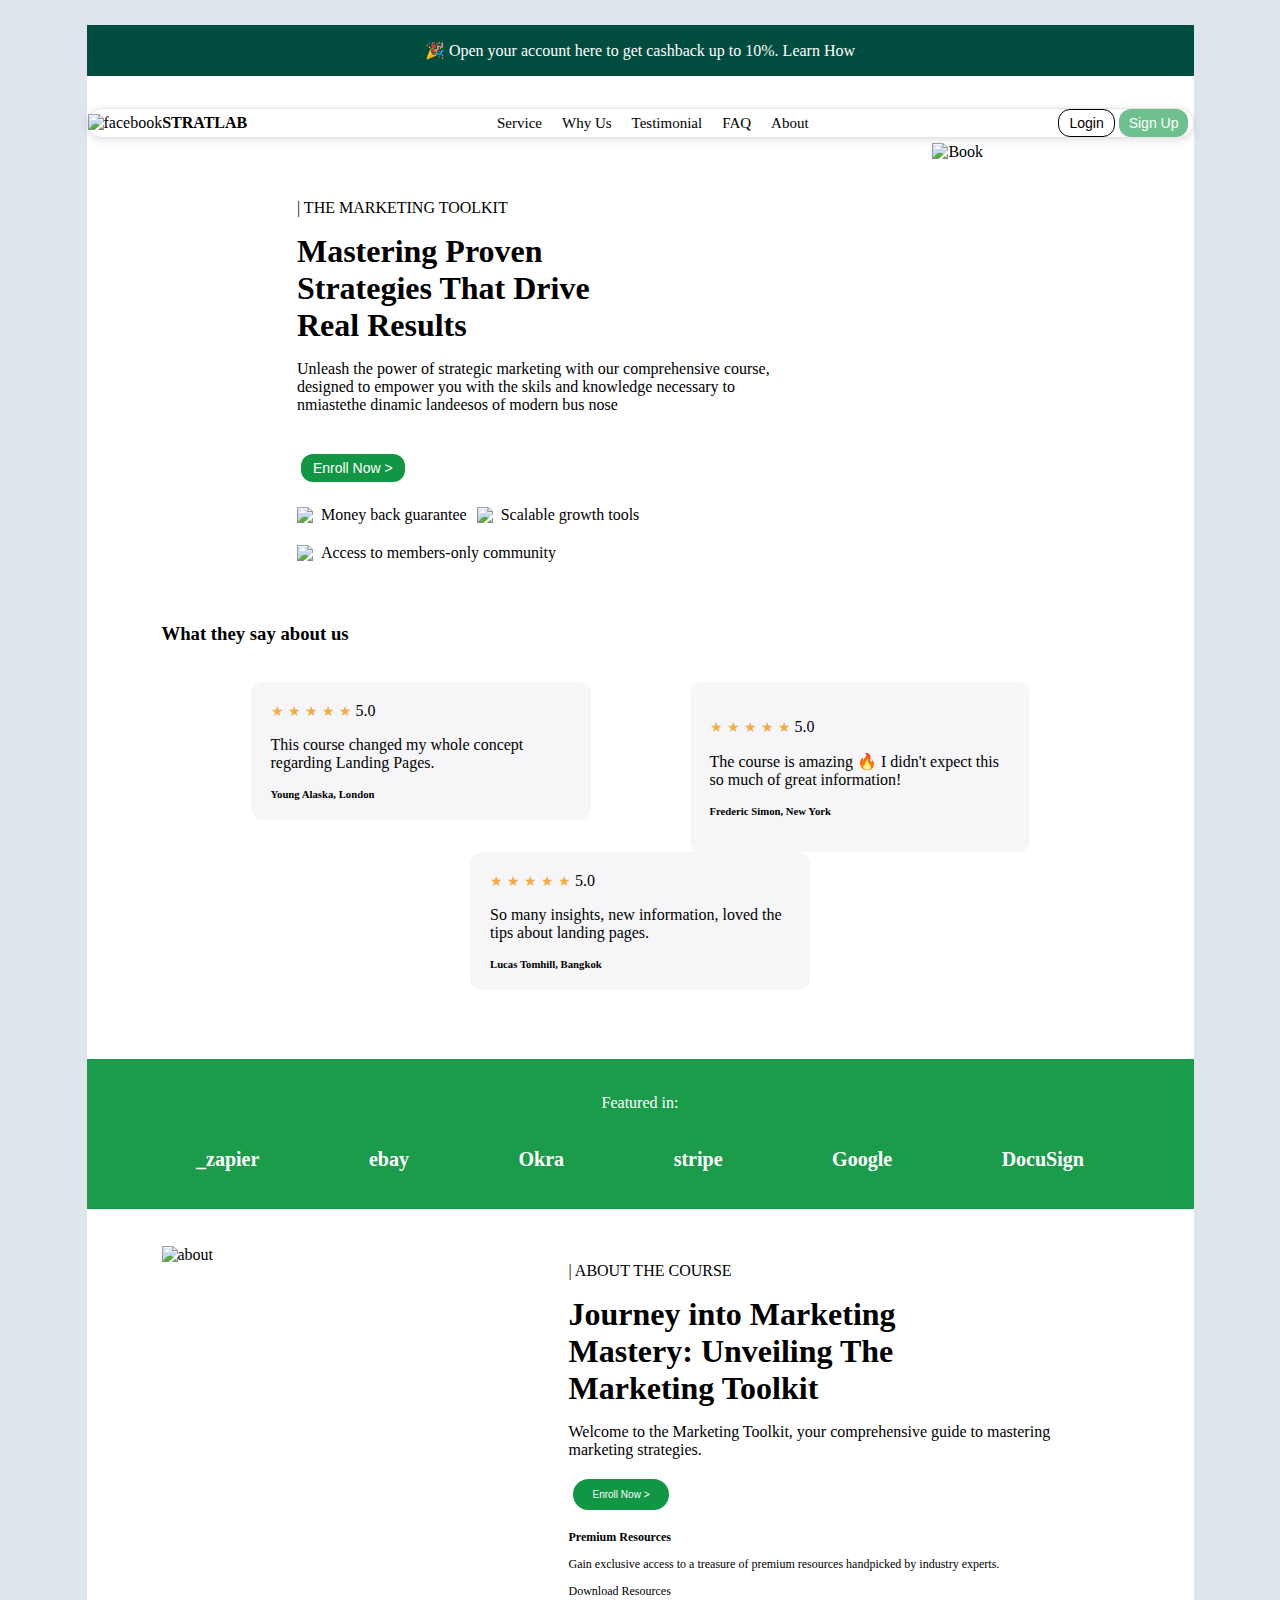
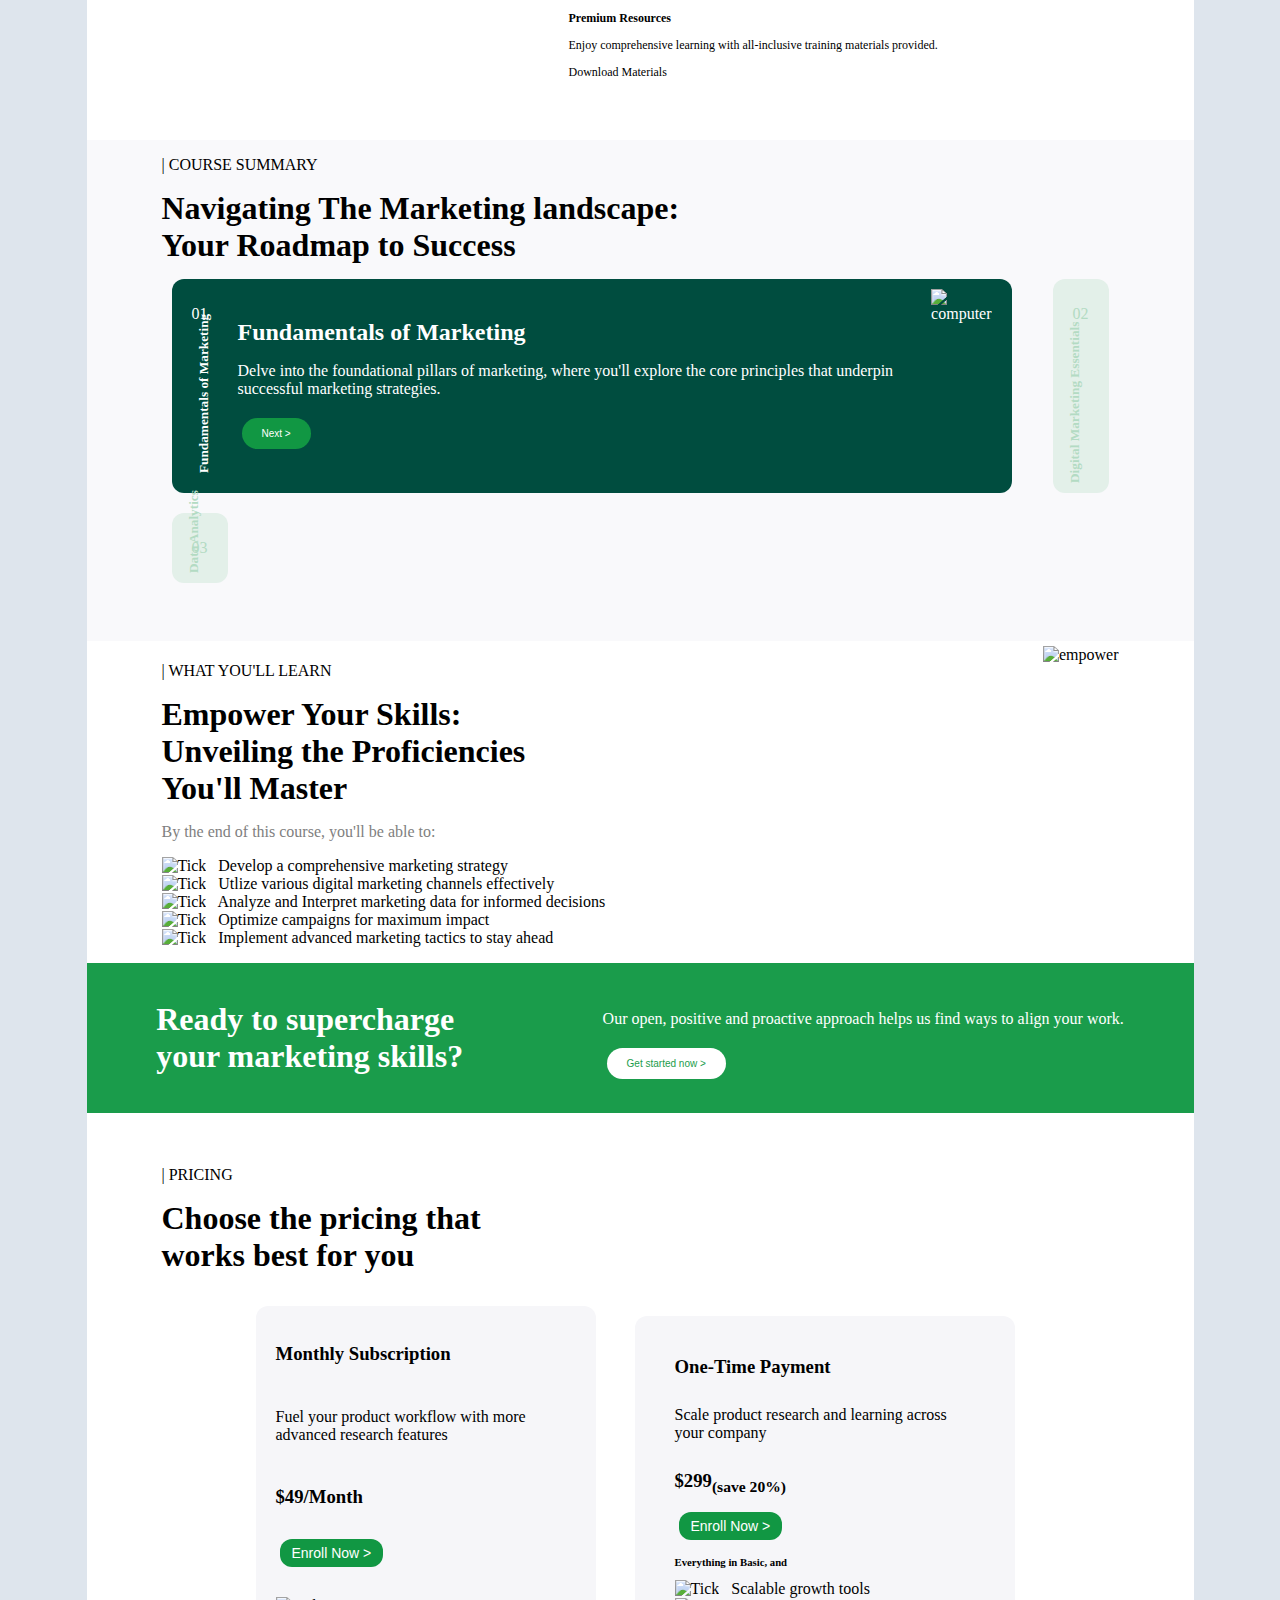
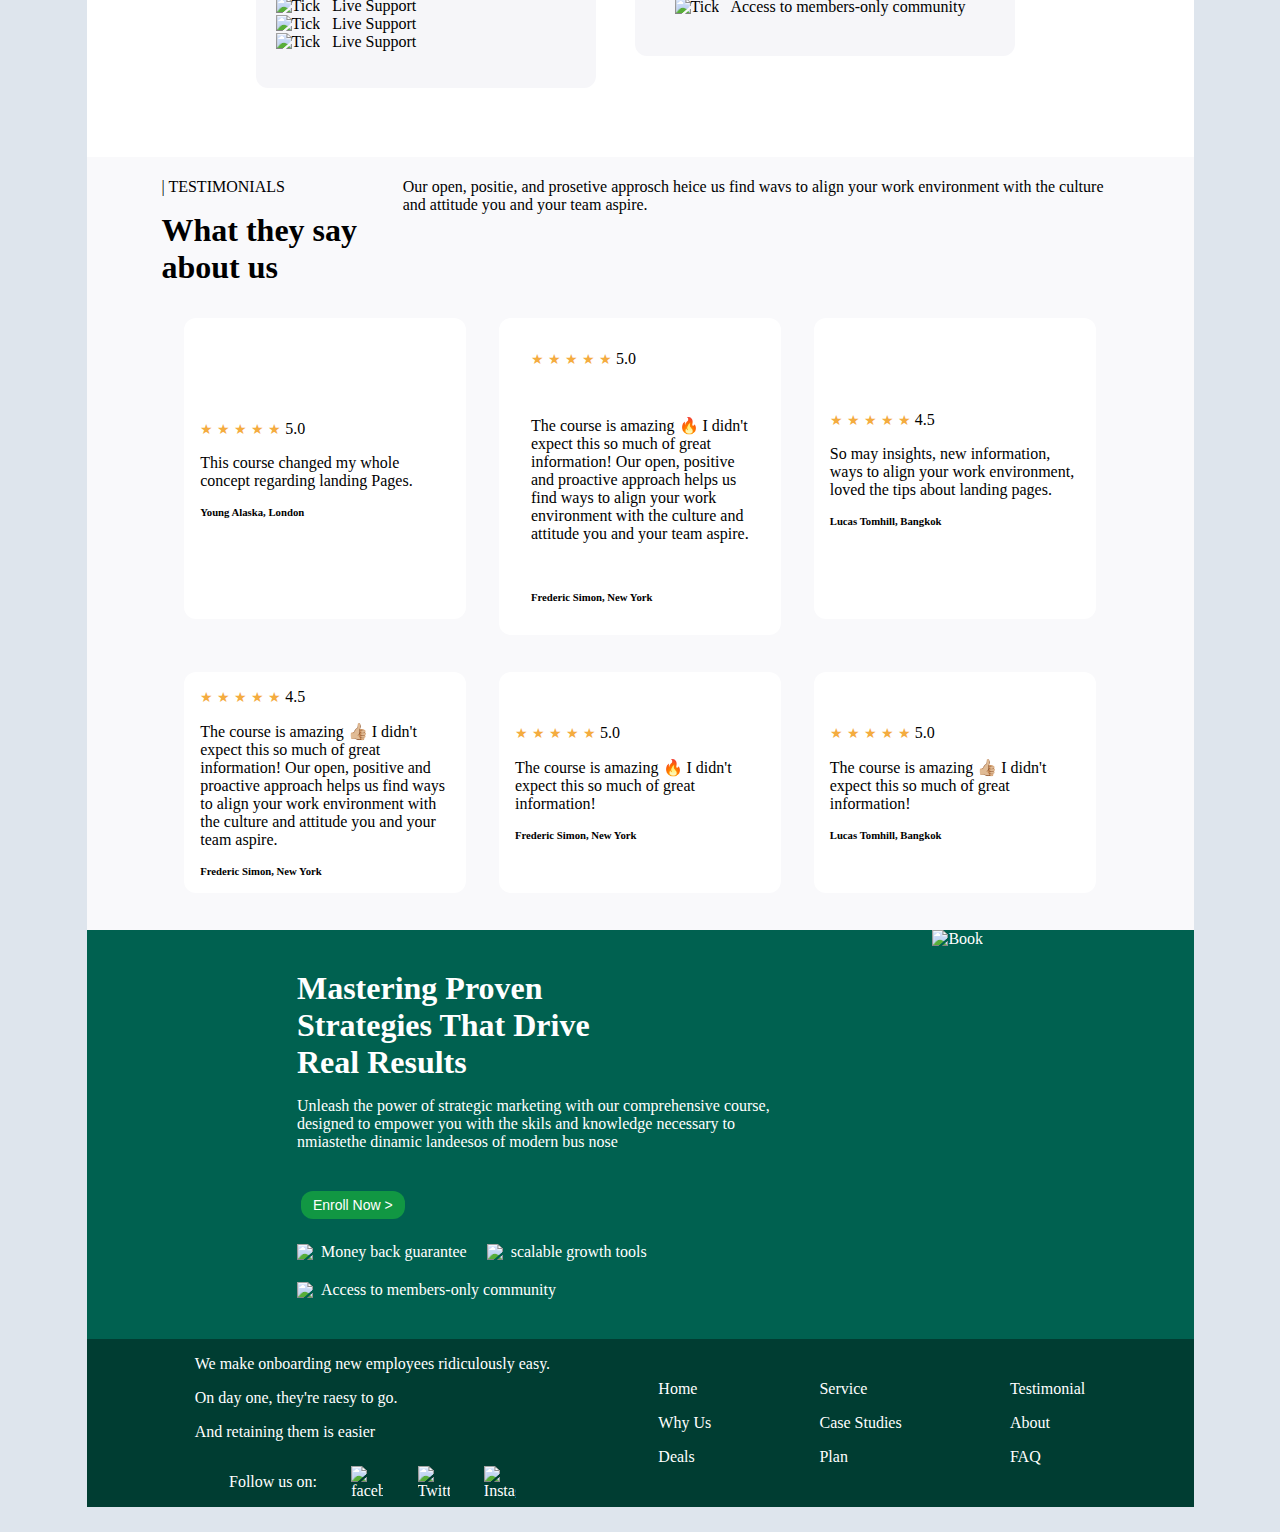
==== sample3.html @ 9299b4d7 "initial setup" ====
<!DOCTYPE html>
<html lang="en">

<head>
  <meta charset="UTF-8">
  <meta name="viewport" content="width=device-width, initial-scale=1.0">
  <link rel="stylesheet" href="style3.css">
  <title>Sample3</title>
</head>

<body>
  <main class="mbody">
    <div class="sec1">
      <p>🎉 Open your account here to get cashback up to 10%. Learn How</p>
    </div>
    <nav>
      <div class="list1">
        <img src="../Contents/images/Green_Icon-removebg-preview.png" alt="facebook">
        <h4>STRATLAB<h4>
      </div>
      </div>
      <ul class="list1">
        <li class="links"><a href="#">Service</a></li>
        <li class="links"><a href="#">Why Us</a></li>
        <li class="links"><a href="#">Testimonial</a></li>
        <li class="links"><a href="#">FAQ</a></li>
        <li class="links"><a href="#">About</a></li>
      </ul>
      <div class="list2">
        <button class="button1">Login</button>
        <button class="button2">Sign Up</button>
      </div>
    </nav>
    <div class="tool">
      <div class="market">
        <div>
          <p>| THE MARKETING TOOLKIT</p>
          <h1>Mastering Proven</h1>
          <h1>Strategies That Drive</h1>
          <h1>Real Results</h1>
          <p>Unleash the power of strategic marketing with our comprehensive course, designed to empower you
            with
            the skils and knowledge necessary to nmiastethe dinamic landeesos of modern bus nose</p>
        </div>
        <button>Enroll Now ></button>
        <ul>
          <li> <img class="iconprice" src="../Contents/images/Tickmark.png" alt="Tick"> Money back guarantee
          </li>
          <li> <img class="iconprice" src="../Contents/images/Tickmark.png" alt="Tick"> Scalable growth tools
          </li>
        </ul>
        <ul>
          <li> <img class="iconprice" src="../Contents/images/Tickmark.png" alt="Tick"> Access to members-only community
          </li>
        </ul>
      </div>
      <div>
        <img class="book" src="../Contents/images/Green_Book-removebg-preview.png" alt="Book" />
      </div>
    </div>
    <div class="about">
      <div>
        <h3>What they say about us</h3>
      </div>
      <div class="about1">
        <div class="about2">
          <div>
            <span class="yellow-star">&#9733;</span>
            <span class="yellow-star">&#9733;</span>
            <span class="yellow-star">&#9733;</span>
            <span class="yellow-star">&#9733;</span>
            <span class="yellow-star">&#9733;</span>
            <span>5.0</span>
          </div>
          <div>
            <p>This course changed my whole concept regarding Landing Pages.</p>
          </div>
          <div>
            <h6>Young Alaska, London</h6>
          </div>
        </div>
        <div class="about3">
          <div>
            <span class="yellow-star">&#9733;</span>
            <span class="yellow-star">&#9733;</span>
            <span class="yellow-star">&#9733;</span>
            <span class="yellow-star">&#9733;</span>
            <span class="yellow-star">&#9733;</span>
            <span>5.0</span>
          </div>
          <div>
            <p>The course is amazing 🔥 I didn't expect this so much of great information!</p>
          </div>
          <div>
            <h6>Frederic Simon, New York</h6>
          </div>
        </div>
        <div class="about4">
          <div>
            <span class="yellow-star">&#9733;</span>
            <span class="yellow-star">&#9733;</span>
            <span class="yellow-star">&#9733;</span>
            <span class="yellow-star">&#9733;</span>
            <span class="yellow-star">&#9733;</span>
            <span>5.0</span>
          </div>
          <div>
            <p>So many insights, new information, loved the tips about landing pages.</p>
          </div>
          <div>
            <h6>Lucas Tomhill, Bangkok</h6>
          </div>
        </div>
      </div>
    </div>
    <div class="feature">
      <div>
        <p>Featured in:</p>
      </div>
      <div class="feature1">
        <p>_zapier</p>
        <p>ebay</p>
        <p>Okra</p>
        <p>stripe</p>
        <p>Google</p>
        <p>DocuSign</p>
      </div>
    </div>
    <div class="course">
      <div>
        <img src="../Contents/images/About.png" alt="about">
      </div>
      <div>
        <div class="courseab">
          <p>| ABOUT THE COURSE</p>
          <h1>Journey into Marketing</h1>
          <h1>Mastery: Unveiling The</h1>
          <h1>Marketing Toolkit</h1>
          <p>Welcome to the Marketing Toolkit, your comprehensive guide to mastering marketing strategies.</p>
        </div>
        <button>Enroll Now ></button>
        <div class="course1">
          <div>
            <h4>Premium Resources</h4>
            <p>Gain exclusive access to a treasure of premium resources handpicked by industry experts.</p>
            <p>Download Resources</p>
          </div>
          <div>
            <h4>Premium Resources</h4>
            <p>Enjoy comprehensive learning with all-inclusive training materials provided.</p>
            <p>Download Materials</p>
          </div>
        </div>
      </div>
    </div>
    <div class="sum">
      <div class="summary">
        <p>| COURSE SUMMARY</p>
        <h1>Navigating The Marketing landscape:</h1>
        <h1>Your Roadmap to Success</h1>
      </div>
      <div class="summary1">
        <div class="summary2">
          <div class="rotated-text">
            <p>01</p>
            <h5>Fundamentals of Marketing</h5>
          </div>
          <div class="space">
            <h2>Fundamentals of Marketing</h2>
            <p>
              Delve into the foundational pillars of marketing, where you'll explore the core principles
              that
              underpin successful marketing strategies.
            </p>
            <button>Next ></button>
          </div>
          <div>
            <img class="photo" src="../Contents/images/Course Computer.png" alt="computer">
          </div>
        </div>
        <div class="summary3">
          <p>02</p>
          <h5>Digital Marketing Essentials</h5>
        </div>
        <div class="summary3">
          <p>03</p>
          <h5>Data Analytics</h5>
        </div>
      </div>
    </div>
    <div class="empower">
      <div>
        <div>
          <p>| WHAT YOU'LL LEARN</p>
          <h1>Empower Your Skills:</h1>
          <h1>Unveiling the Proficiencies</h1>
          <h1>You'll Master</h1>
        </div>
        <div class="text-1">
          <p>By the end of this course, you'll be able to:</p>
        </div>
        <div>
          <ul>
            <li> <img class="iconprice" src="../Contents/images/Tickmark.png" alt="Tick"> Develop a
              comprehensive marketing strategy</li>
            <li> <img class="iconprice" src="../Contents/images/Tickmark.png" alt="Tick"> Utlize various
              digital
              marketing channels effectively</li>
            <li> <img class="iconprice" src="../Contents/images/Tickmark.png" alt="Tick"> Analyze and
              Interpret
              marketing data for informed decisions</li>
            <li> <img class="iconprice" src="../Contents/images/Tickmark.png" alt="Tick"> Optimize campaigns
              for
              maximum impact</li>
            <li> <img class="iconprice" src="../Contents/images/Tickmark.png" alt="Tick"> Implement advanced
              marketing tactics to stay ahead</li>
          </ul>
        </div>
      </div>
      <div>
        <img src="../Contents/images/Empower.png" alt="empower">
      </div>
    </div>
    <div class="charge">
      <div>
        <h1>Ready to supercharge</h1>
        <h1>your marketing skills?</h1>
      </div>
      <div>
        <p>Our open, positive and proactive approach helps us find ways to align your work.</p>
        <button>Get started now ></button>
      </div>
    </div>
    <div class="pricing">
      <div class="palign">
        <p>| PRICING</p>
        <h1>Choose the pricing that</h1>
        <h1>works best for you</h1>
      </div>
      <div class="pricing1">
        <div class="pricing2">
          <h3>Monthly Subscription</h3>
          <p>Fuel your product workflow with more advanced research features</p>
          <h3>$49/Month</h3>
          <button>Enroll Now ></button>
          <ul>
            <li> <img class="iconprice" src="../Contents/images/Tickmark.png" alt="Tick"> Live Support</li>
            <li> <img class="iconprice" src="../Contents/images/Tickmark.png" alt="Tick"> Live Support</li>
            <li> <img class="iconprice" src="../Contents/images/Tickmark.png" alt="Tick"> Live Support</li>
          </ul>
        </div>
        <div class="pricing3">
          <h3>One-Time Payment</h3>
          <p>Scale product research and learning across your company</p>
          <h3>$299<sub>(save 20%)</sub></h3>
          <button>Enroll Now ></button>
          <h6>Everything in Basic, and</h6>
          <ul>
            <li> <img class="iconprice" src="../Contents/images/Tickmark.png" alt="Tick"> Scalable growth
              tools</li>
            <li> <img class="iconprice" src="../Contents/images/Tickmark.png" alt="Tick"> Access to
              members-only community</li>
          </ul>
        </div>
      </div>
    </div>
    <div class="us">
      <div class="aboutus">
        <div class="aboutus1">
          <div>
            <p>| TESTIMONIALS</p>
            <h1>What they say about us</h1>
          </div>
          <div>
            <p>Our open, positie, and prosetive approsch heice us find wavs to align your work environment
              with
              the culture and attitude you and your team aspire.</p>
          </div>
        </div>
        <div>
          <div class="aboutus2">
            <div class="aboutus3">
              <div>
                <span class="yellow-star">&#9733;</span>
                <span class="yellow-star">&#9733;</span>
                <span class="yellow-star">&#9733;</span>
                <span class="yellow-star">&#9733;</span>
                <span class="yellow-star">&#9733;</span>
                <span>5.0</span>
              </div>
              <div>
                <p>This course changed my whole concept regarding landing Pages.</p>
              </div>
              <div>
                <h6>Young Alaska, London</h6>
              </div>
            </div>
            <div class="aboutus4">
              <div>
                <span class="yellow-star">&#9733;</span>
                <span class="yellow-star">&#9733;</span>
                <span class="yellow-star">&#9733;</span>
                <span class="yellow-star">&#9733;</span>
                <span class="yellow-star">&#9733;</span>
                <span>5.0</span>
              </div>
              <div>
                <p>The course is amazing 🔥 I didn't expect this so much of great information! Our open,
                  positive and proactive approach helps us find ways to align your work environment
                  with
                  the
                  culture and attitude you and your team aspire.</p>
              </div>
              <div>
                <h6>Frederic Simon, New York</h6>
              </div>
            </div>
            <div class="aboutus5">
              <div>
                <span class="yellow-star">&#9733;</span>
                <span class="yellow-star">&#9733;</span>
                <span class="yellow-star">&#9733;</span>
                <span class="yellow-star">&#9733;</span>
                <span class="yellow-star">&#9733;</span>
                <span>4.5</span>
              </div>
              <div>
                <p>So may insights, new information, ways to align your work environment, loved the tips
                  about
                  landing pages.</p>
              </div>
              <div>
                <h6>Lucas Tomhill, Bangkok</h6>
              </div>
            </div>
          </div>
          <div class="aboutus2">
            <div class="aboutus6">
              <div>
                <span class="yellow-star">&#9733;</span>
                <span class="yellow-star">&#9733;</span>
                <span class="yellow-star">&#9733;</span>
                <span class="yellow-star">&#9733;</span>
                <span class="yellow-star">&#9733;</span>
                <span>4.5</span>
              </div>
              <div>
                <p>The course is amazing 👍🏼 I didn't expect this so much of great information! Our
                  open,
                  positive and proactive approach helps us find ways to align your work environment
                  with
                  the
                  culture and attitude you and your team aspire.</p>
              </div>
              <div>
                <h6>Frederic Simon, New York</h6>
              </div>
            </div>
            <div class="aboutus7">
              <div>
                <span class="yellow-star">&#9733;</span>
                <span class="yellow-star">&#9733;</span>
                <span class="yellow-star">&#9733;</span>
                <span class="yellow-star">&#9733;</span>
                <span class="yellow-star">&#9733;</span>
                <span>5.0</span>
              </div>
              <div>
                <p>The course is amazing 🔥 I didn't expect this so much of great information!</p>
              </div>
              <div>
                <h6>Frederic Simon, New York</h6>
              </div>
            </div>
            <div class="aboutus8">
              <div>
                <span class="yellow-star">&#9733;</span>
                <span class="yellow-star">&#9733;</span>
                <span class="yellow-star">&#9733;</span>
                <span class="yellow-star">&#9733;</span>
                <span class="yellow-star">&#9733;</span>
                <sapn>5.0</span>
              </div>
              <div>
                <p>The course is amazing 👍🏼 I didn't expect this so much of great information!</p>
              </div>
              <div>
                <h6>Lucas Tomhill, Bangkok</h6>
              </div>
            </div>
          </div>
        </div>
      </div>
    </div>
    <div class="tool4">
      <div class="toolf">
        <div class="tool3">
          <div class="market">
            <div>
              <h1>Mastering Proven</h1>
              <h1>Strategies That Drive</h1>
              <h1>Real Results</h1>
              <p>Unleash the power of strategic marketing with our comprehensive course, designed to
                empower you
                with
                the skils and knowledge necessary to nmiastethe dinamic landeesos of modern bus nose
              </p>
            </div>
            <button>Enroll Now ></button>
            <ul>
              <li> <img class="iconprice" src="../Contents/images/Tickmark.png" alt="Tick"> Money back
                guarantee
              </li>
              <li> <img class="iconprice" src="../Contents/images/Tickmark.png" alt="Tick"> scalable
                growth tools
              </li>
            </ul>
            <ul>
              <li> <img class="iconprice" src="../Contents/images/Tickmark.png" alt="Tick"> Access to
                members-only
                community</li>
            </ul>
          </div>
          <div>
            <img class="book" src="../Contents/images/Green_Book-removebg-preview.png" alt="Book" />
          </div>
        </div>
      </div>
      <div class="toolf1">
        <div class="toolf2">
          <div>
            <p>We make onboarding new employees ridiculously easy.</p>
            <p>On day one, they're raesy to go.</p>
            <p>And retaining them is easier</p>
            <div class="toolf2">
              <p>Follow us on: </p>
              <img class="iconfoot" src="../Contents/images/Facebook icon.png" alt="facebook">
              <img class="iconfoot" src="../Contents/images/Twitter icon.png" alt="Twitter">
              <img class="iconfoot" src="../Contents/images/Instagram icon.png" alt="Instagram">
            </div>
          </div>
          <div>
            <p>Home</p>
            <p>Why Us</p>
            <p>Deals</p>
          </div>
          <div>
            <p>Service</p>
            <p>Case Studies</p>
            <p>Plan</p>
          </div>
          <div>
            <p>Testimonial</p>
            <p>About</p>
            <p>FAQ</p>
          </div>
        </div>
      </div>
    </div>
  </main>
</body>

</html>
---- style3.css ----
body {
    background-color: rgb(222, 229, 237); 
    margin: 25px;
    padding: 0;
}
h1, h2, h3, h4, h5, h6 {
    margin: 0;
    padding: 0;
}

.mbody{
    background-color: white;
	width: 90%;
	margin: auto;
	padding: 0;
	display: flex;
	flex-direction: column;
	align-content: space-between;
    box-sizing: border-box;
}
.sec1{
    background-color: #004d3f;
    color: white;
    text-align: center;
    margin-bottom: 2em;
}
nav {
    display: flex;
    justify-content: space-between;
    align-items: center;
    width: 100%;
    border: 1px solid rgba(0, 0, 0, 0.1);
    box-shadow: rgba(99, 99, 99, 0.2) 0px 2px 8px 0px;
    border-radius: 20px;
    padding: 0;
    margin: 0;
    box-sizing: border-box;
}
.list1 {
    display: flex;
    padding: 0px;
    margin: 0;
    list-style: none;
    align-items: center;
}

.list2{
    display: flex;
    padding: 0px;
    margin: 0;
    list-style: none;
}

nav li, a {
    display: block;
    color: rgb(0, 0, 0);
    text-decoration: none;
    font-size: 15px;
    cursor: grab;
}
.links {
    display: inline-block;
    list-style: none;
    padding: 5px 10px;
    position: relative;
}
nav li:hover a {
    color: #6ec18e;
}

.button1
{
    background-color: white;
    font-size: 14px;
    border: 0.5px solid black;
    border-radius: 12px; 
    color: black;
    padding: 5px 10px;
    text-align: center;
    text-decoration: none;
    display: inline-block;
    margin-right: 4px;
    cursor: pointer;
}
.button1:hover {
    background-color: #f0f0f0; 
    color: #000;
}
.button2{
    background-color: #6ec18e;
    font-size: 14px;
    border: none;
    border-radius: 12px; 
    color: white;
    padding: 5px 10px;
    text-align: center;
    text-decoration: none;
    display: inline-block;
    margin-right: 4px;
    cursor: pointer;
}
.button2:hover {
    background-color: #5aa378;
}
.market{
    padding: 40px 0px;
    text-align: left;
    display: flex;
    flex-direction: column; 
    gap: 20px; 
    max-width: 500px;
}
.tool{
    display: flex;
    justify-content: space-evenly;
    margin: 5px 75px;
    margin-bottom: 1em;
    flex-wrap: wrap;
}
.book{
    width: auto;
    height: auto;
}
.tool button{
    background-color: #119743;
    font-size: 14px;
    border: none;
    color: white;
    padding: 6px 12px;
    text-align: center;
    text-decoration: none;
    display: inline-block;
    margin: 4px;
    cursor: pointer;
    border-radius: 12px;
    width: fit-content; 
    min-width: 100px; 
}
.tool ul{
    list-style: none;
    margin: 0;
    padding: 0;
    display: flex;
    flex-wrap: wrap;
    gap: 10px;
    align-items: center;
}
.tool ul li {
    display: flex;
    align-items: center; 
}
.iconprice {
    margin-right: 8px; 
}
.about{
    margin-bottom: 2em;
}
.about h3{
    margin: 5px 75px;
    margin-bottom: 2em;

}
.about1 {
    display: flex;
    justify-content: space-evenly; 
    margin: 5px 75px;
    flex-wrap: wrap;
}
.yellow-star {
    color: #f4ac3f; 
    font-size: 14px;
}

.about2, .about4 {
    background-color: #f6f6f9;
    font-weight: normal; 
    display: flex;
    flex-direction: column;
    border-radius: 12px;
    padding: 20px; 
    margin: 0px 10px;
    margin-bottom: 2em;
    justify-content: center;
    max-width: 300px;
}
.about3{
    background-color: #f6f6f9;
    font-weight: normal; 
    display: flex;
    flex-direction: column;
    border-radius: 12px;
    margin: 0px 10px;
    justify-content: center;
    padding: 20px;
    max-width: 300px;
    
}

.feature{
    background-color: #1a9c4b;
    color: white;
    text-align: center;
    margin-bottom: 2em;
    height: 150px;
    align-content: center;
}
.feature1{
    display: flex;
    justify-content: space-evenly;
    flex-wrap: wrap;
}
.feature1 p{
    font-size: 20px;
    font-weight: 900;
}

.course{
    display: flex;
    justify-content: space-between;
    margin: 5px 75px;
    margin-bottom: 3em;
    gap: 20px;
    flex-wrap: wrap;
}
.course button{
    background-color: #119743;
    font-size: 10px;
    border: none;
    color: white;
    padding: 10px 20px;
    text-align: center;
    text-decoration: none;
    display: inline-block;
    margin: 4px;
    cursor: pointer;
    border-radius: 20px;
    margin-bottom: 2em;
}
.course1{
    display: flex;
    flex-direction: row;
    flex-wrap: wrap;
    max-width: 450px;
    font-size: 12px;
}
.course img {
    max-width: 100%;
    width: 80%;
}
.courseab{
    max-width: 550px;
}
.sum{
    background-color: #F9F9FB;
}
.summary{
    margin: 5px 75px;
}
.summary1{
    display: flex;
    justify-content: space-between;
    margin: 5px 75px;
    margin-bottom: 3em;
    flex-wrap: wrap;
}
.space{
    padding: 30px;
}
.summary2{
    display: flex;
    background-color: #004d3f;
    border-radius: 12px;
    color: white;
    padding: 10px 20px;
    margin: 10px;
    position: relative;
    max-width: 800px; 
}

.summary2 h5 {
    transform: rotate(-90deg); 
    transform-origin: left bottom; 
    white-space: nowrap; 
    position: absolute; 
    left: 30px; 
    bottom: 10px; 
    margin: 10px; 
    padding: 0;
}

.summary3 {
    background-color: #e3f0e9;
    border-radius: 12px;
    color: #b3dbc3;
    padding: 10px 20px;
    margin: 10px;
    display: flex;
    justify-content: center;
    position: relative;
}

.summary3 h5 {
    transform: rotate(-90deg); 
    transform-origin: left bottom; 
    white-space: nowrap;
    position: absolute; 
    left: 30px; 
    bottom: 10px; 
    margin: 0; 
    padding: 0; 
}
.summary2 button{
background-color: #119743;
font-size: 10px;
border: none;
color: white;
padding: 10px 20px;
text-align: center;
text-decoration: none;
display: inline-block;
margin: 4px;
cursor: pointer;
border-radius: 20px;
}

.empower{
    display: flex;
    justify-content: space-between;
    margin: 5px 75px;
    margin-bottom: 1em;
    flex-wrap: wrap;
}
.text-1{
    color: gray;
}

.empower ul{
    list-style: none;
    margin: 0;
    padding: 0;
}
.charge{
    background-color: #1a9c4b;
    color: white;
    margin-bottom: 2em;
    height: 150px;
    display: flex;
    justify-content: space-around;
    align-items: center;
    flex-wrap: wrap;
}
.charge button{
    background-color: #ffffff;
    font-size: 10px;
    border: none;
    color: #1a9c4b;
    padding: 10px 20px;
    text-align: center;
    text-decoration: none;
    display: inline-block;
    margin: 4px;
    cursor: pointer;
    border-radius: 20px;
}
.pricing{
    margin: 5px 75px;
    margin-bottom: 2em;
}

.pricing1 {
    display: flex;
    justify-content: space-evenly; 
    margin: 5px 75px;
    flex-wrap: wrap;
}
.pricing3{
    background-color: #f6f6f9;
    font-weight: normal; 
    display: flex;
    flex-direction: column;
    border-radius: 12px;
    padding: 40px; 
    margin: 10px 20px;
    margin-bottom: 4em;
    justify-content: space-evenly;
    gap: 12px;
    max-width: 300px;
}
.pricing2{
    background-color: #f6f6f9;
    font-weight: normal; 
    display: flex;
    flex-direction: column;
    border-radius: 12px;
    margin: 0px 10px;
    justify-content: space-evenly;
    padding: 20px;
    margin-bottom: 2em;
    gap: 10px;
    max-width: 300px;
}
.pricing button{
    background-color: #119743;
    font-size: 14px;
    border: none;
    color: white;
    padding: 6px 12px; 
    text-align: center;
    text-decoration: none;
    display: inline-block;
    margin: 4px;
    cursor: pointer;
    border-radius: 12px;
    width: fit-content; 
    min-width: 100px; 
    }
.pricing ul{
    list-style: none;
    margin: 0;
    padding: 0;
}
.us{
    background-color: #f9f9fb;
}
.aboutus{
    
    margin-bottom: 2em; 
    margin: 5px 75px;
}
.aboutus1{
    display: flex;
    justify-content: space-between;
    margin-bottom: 2em;
}
.aboutus2{
    display: flex;
    justify-content: space-evenly; 
    margin-bottom: 2em;
    flex-wrap: wrap;
    
}

.aboutus2 > div, .aboutus4 > div{
    padding: 1em 1em;
}

.aboutus3{
    background-color: white;
    font-weight: normal; 
    display: flex;
    flex-direction: column;
    border-radius: 12px;
    margin: 0px 20px;
    margin-bottom: 1em;
    justify-content:center;
    flex: 1 1 auto;
    max-width: 250px; 
    overflow-wrap: break-word;
    text-align: left;
}
.aboutus4{
    background-color: #ffffff;
    font-weight: normal; 
    display: flex;
    flex-direction: column;
    border-radius: 12px;
    margin: 0px 10px;
    justify-content:center;
    flex: 1 1 auto;
    max-width: 250px; 
    overflow-wrap: break-word;
    text-align: left;
    
}
.aboutus5{
    background-color: #ffffff;
    font-weight: normal; 
    display: flex;
    flex-direction: column;
    border-radius: 12px;
    margin: 0px 20px;
    margin-bottom: 1em;
    justify-content:center;
    flex: 1 1 auto;
    max-width: 250px;  
    overflow-wrap: break-word;
    text-align: left;
}
.aboutus6{
    background-color: #ffffff;
    font-weight: normal; 
    display: flex;
    flex-direction: column;
    border-radius: 12px;
    margin: 5px 10px;
    justify-content:center;
    flex: 1 1 auto;
    max-width: 250px; 
    overflow-wrap: break-word;
    text-align: left;
}
.aboutus7{
    background-color: #ffffff;
    font-weight: normal; 
    display: flex;
    flex-direction: column;
    border-radius: 12px;
    margin: 5px 10px;
    justify-content:center;
    flex: 1 1 auto;
    max-width: 250px; 
    overflow-wrap: break-word;
    text-align: left;
    
}
.aboutus8{
    background-color: #ffffff;
    font-weight: normal; 
    display: flex;
    flex-direction: column;
    border-radius: 12px;
    margin: 5px 10px;
    justify-content:center;
    flex: 1 1 auto;
    max-width: 250px; 
    overflow-wrap: break-word;
    text-align: left;
}
.toolf{
    background-color: #006150;
    color: white;
}
.toolf1{
    background-color: #003d32;
    margin: 0;
    padding: 0;
    color: white;
}
.toolf2{
    display: flex;
    justify-content: space-evenly;
    align-items: center;
}
.tool3{
    display: flex;
    justify-content: space-evenly;
    margin: 0px 75px;
    flex-wrap: wrap;
}


.tool3 button{
    background-color: #119743;
    font-size: 14px;
    border: none;
    color: white;
    padding: 6px 12px;
    text-align: center;
    text-decoration: none;
    display: inline-block;
    margin: 4px;
    cursor: pointer;
    border-radius: 12px;
    width: fit-content; 
    min-width: 100px; 
}
.tool3 ul{
    list-style: none;
    margin: 0;
    padding: 0;
    display: flex;
    flex-wrap: wrap;
    gap: 20px;
    align-items: center;
}
.tool3 ul li {
    display: flex;
    align-items: center; 
}

.iconprice {
    width: 16px; 
    height: 16px; 
} 
.iconfoot{
    width: 32px;
    height: 32px;
}
.palign{
    margin-bottom: 2em;
}

@media screen and (max-width: 900px) {
    body {
        min-width: 650px;
    }
    .sec1{
        font-size: 12px;
    }
    
    nav li, a {
        font-size: 12px;
    }
    .links {
        padding: 0px 10px;
    }
    .button1
    {
        font-size: 12px;   
    }
    .button2{
        font-size: 12px;
    }
    .market{
        padding: 0px 10px;
        gap: 30px; 
    }
    .tool{
        display: flex;
        justify-content: space-evenly;
        margin: 5px 75px;
        margin-bottom: 1em;
        flex-wrap: wrap
    }
    .book{
        width: 100%;
        height: 100%;
    }
    .tool button{
        font-size: 16px;
        border: none;
        padding: 10px 12px;
        margin: 0;
        border-radius: 12px;
    }
    .tool ul{
        gap: 2px;
    }
    .about{
        margin-bottom: 2em;
    }
    .about h3{
        margin: 5px 75px;
        margin-bottom: 2em;
    
    }
    .about2, .about4 {
        margin: 10px 20px;
        max-width: 500px;
    }
    .about3{
        margin: 10px 20px;
        max-width: 500px;
    }
    
    /* .sum{
        background-color: #F9F9FB;
    }
    .summary{
        margin: 5px 75px;
    }
    .summary1{
        display: flex;
        justify-content: space-between;
        margin: 5px 75px;
        margin-bottom: 3em;
        flex-wrap: wrap;
    }
    .space{
        padding: 30px;
    }
    .summary2{
        display: flex;
        background-color: #004d3f;
        border-radius: 12px;
        color: white;
        padding: 10px 20px;
        margin: 10px;
        position: relative;
        max-width: 800px; 
    }
    
    .summary2 h5 {
        transform: rotate(-90deg); 
        transform-origin: left bottom; 
        white-space: nowrap; 
        position: absolute; 
        left: 30px; 
        bottom: 10px; 
        margin: 10px; 
        padding: 0;
    }
    
    .summary3 {
        background-color: #e3f0e9;
        border-radius: 12px;
        color: #b3dbc3;
        padding: 10px 20px;
        margin: 10px;
        display: flex;
        justify-content: center;
        position: relative;
    }
    
    .summary3 h5 {
        transform: rotate(-90deg); 
        transform-origin: left bottom; 
        white-space: nowrap;
        position: absolute; 
        left: 30px; 
        bottom: 10px; 
        margin: 0; 
        padding: 0; 
    }
    .summary2 button{
    background-color: #119743;
    font-size: 10px;
    border: none;
    color: white;
    padding: 10px 20px;
    text-align: center;
    text-decoration: none;
    display: inline-block;
    margin: 4px;
    cursor: pointer;
    border-radius: 20px;
    } */
    
    .charge{
        height: 150px;
        flex-wrap: nowrap;
    }
    .charge h1{
        font-size: 24px;
    }
    .charge button{
        font-size: 8px;
        padding: 5px 10px;
    }
    .pricing{
        margin: 5px 75px;
        margin-bottom: 2em;
    }
    
    .us{
        background-color: #f9f9fb;
    }
    .aboutus{
        
        margin-bottom: 2em; 
        margin: 5px 75px;
    }
    .aboutus1{
        display: flex;
        justify-content: space-between;
        margin-bottom: 2em;
    }
    .aboutus2{
        display: flex;
        justify-content: space-evenly; 
        margin-bottom: 2em;
        flex-wrap: wrap;
        
    }
    
    .aboutus2 > div, .aboutus4 > div{
        padding: 1em 1em;
    }
    
    .aboutus3{
        background-color: white;
        font-weight: normal; 
        display: flex;
        flex-direction: column;
        border-radius: 12px;
        margin: 0px 20px;
        margin-bottom: 1em;
        justify-content:center;
        flex: 1 1 auto;
        max-width: 250px; 
        overflow-wrap: break-word;
        text-align: left;
    }
    .aboutus4{
        background-color: #ffffff;
        font-weight: normal; 
        display: flex;
        flex-direction: column;
        border-radius: 12px;
        margin: 0px 10px;
        justify-content:center;
        flex: 1 1 auto;
        max-width: 250px; 
        overflow-wrap: break-word;
        text-align: left;
        
    }
    .aboutus5{
        background-color: #ffffff;
        font-weight: normal; 
        display: flex;
        flex-direction: column;
        border-radius: 12px;
        margin: 0px 20px;
        margin-bottom: 1em;
        justify-content:center;
        flex: 1 1 auto;
        max-width: 250px;  
        overflow-wrap: break-word;
        text-align: left;
    }
    .aboutus6{
        background-color: #ffffff;
        font-weight: normal; 
        display: flex;
        flex-direction: column;
        border-radius: 12px;
        margin: 5px 10px;
        justify-content:center;
        flex: 1 1 auto;
        max-width: 250px; 
        overflow-wrap: break-word;
        text-align: left;
    }
    .aboutus7{
        background-color: #ffffff;
        font-weight: normal; 
        display: flex;
        flex-direction: column;
        border-radius: 12px;
        margin: 5px 10px;
        justify-content:center;
        flex: 1 1 auto;
        max-width: 250px; 
        overflow-wrap: break-word;
        text-align: left;
        
    }
    .aboutus8{
        background-color: #ffffff;
        font-weight: normal; 
        display: flex;
        flex-direction: column;
        border-radius: 12px;
        margin: 5px 10px;
        justify-content:center;
        flex: 1 1 auto;
        max-width: 250px; 
        overflow-wrap: break-word;
        text-align: left;
    }
    .toolf{
        background-color: #006150;
        color: white;
    }
    .toolf1{
        background-color: #003d32;
        margin: 0;
        padding: 0;
        color: white;
    }
    .toolf2{
        display: flex;
        justify-content: space-evenly;
        align-items: center;
    }
    .tool3{
        display: flex;
        justify-content: space-evenly;
        margin: 0px 75px;
        flex-wrap: wrap;
    }
    
    
    .tool3 button{
        background-color: #119743;
        font-size: 14px;
        border: none;
        color: white;
        padding: 6px 12px;
        text-align: center;
        text-decoration: none;
        display: inline-block;
        margin: 4px;
        cursor: pointer;
        border-radius: 12px;
        width: fit-content; 
        min-width: 100px; 
    }
    .tool3 ul{
        list-style: none;
        margin: 0;
        padding: 0;
        display: flex;
        flex-wrap: wrap;
        gap: 20px;
        align-items: center;
    }
    .tool3 ul li {
        display: flex;
        align-items: center; 
    }
    
    .iconprice {
        width: 16px; 
        height: 16px; 
    } 
    .iconfoot{
        width: 32px;
        height: 32px;
    }
    .palign{
        margin-bottom: 2em;
    }
    
    
}
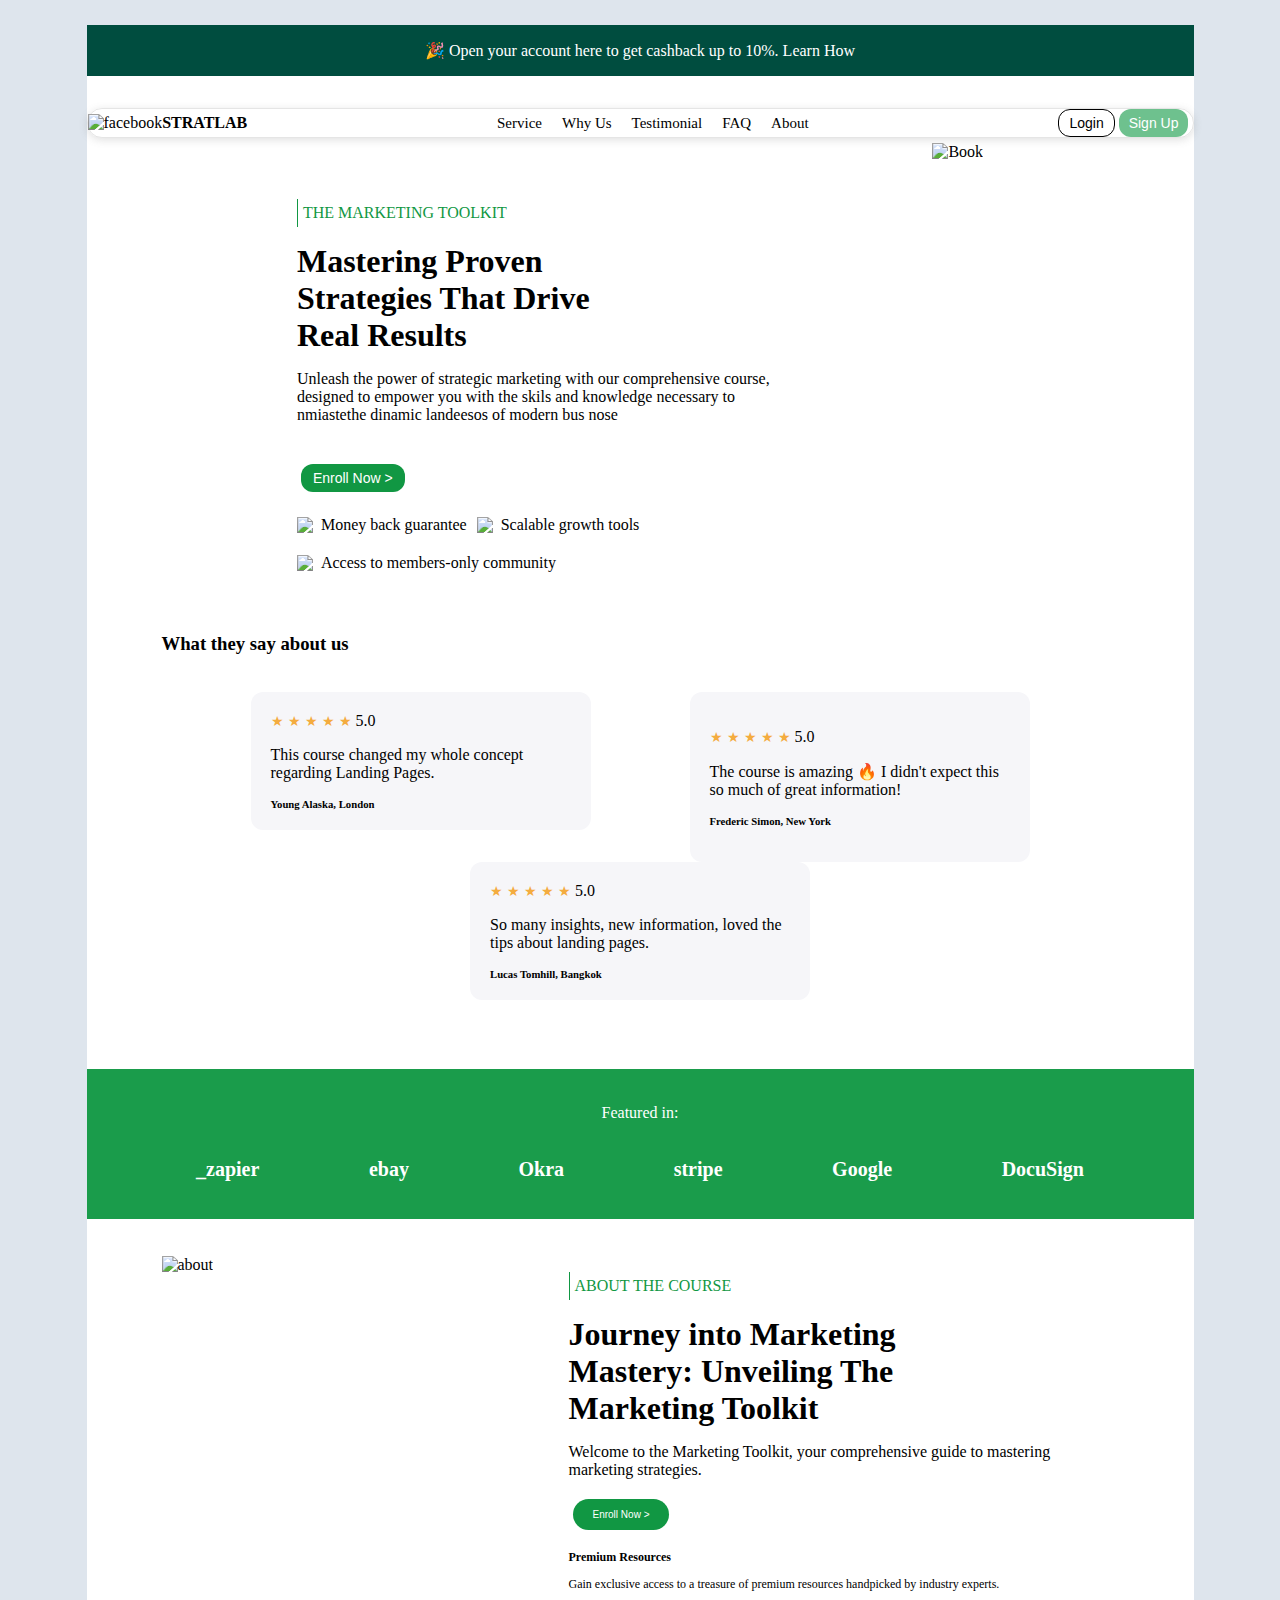
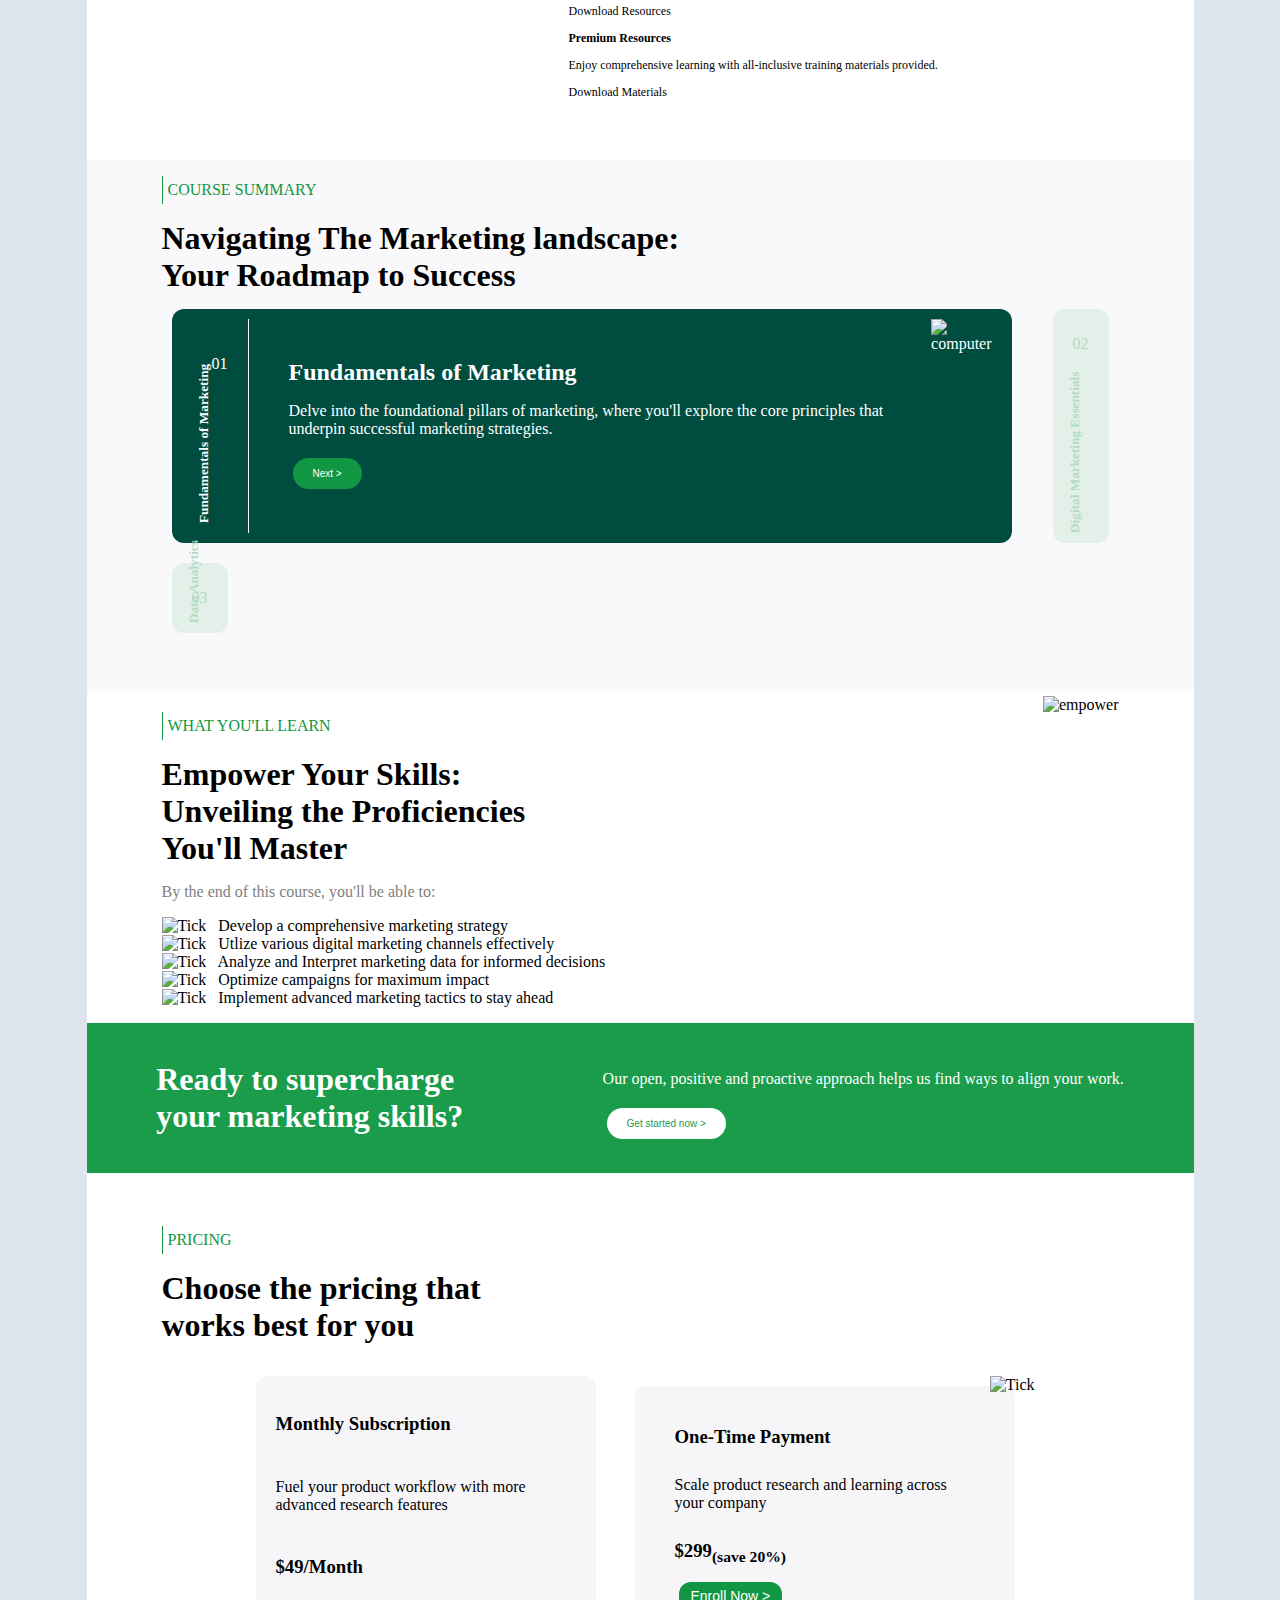
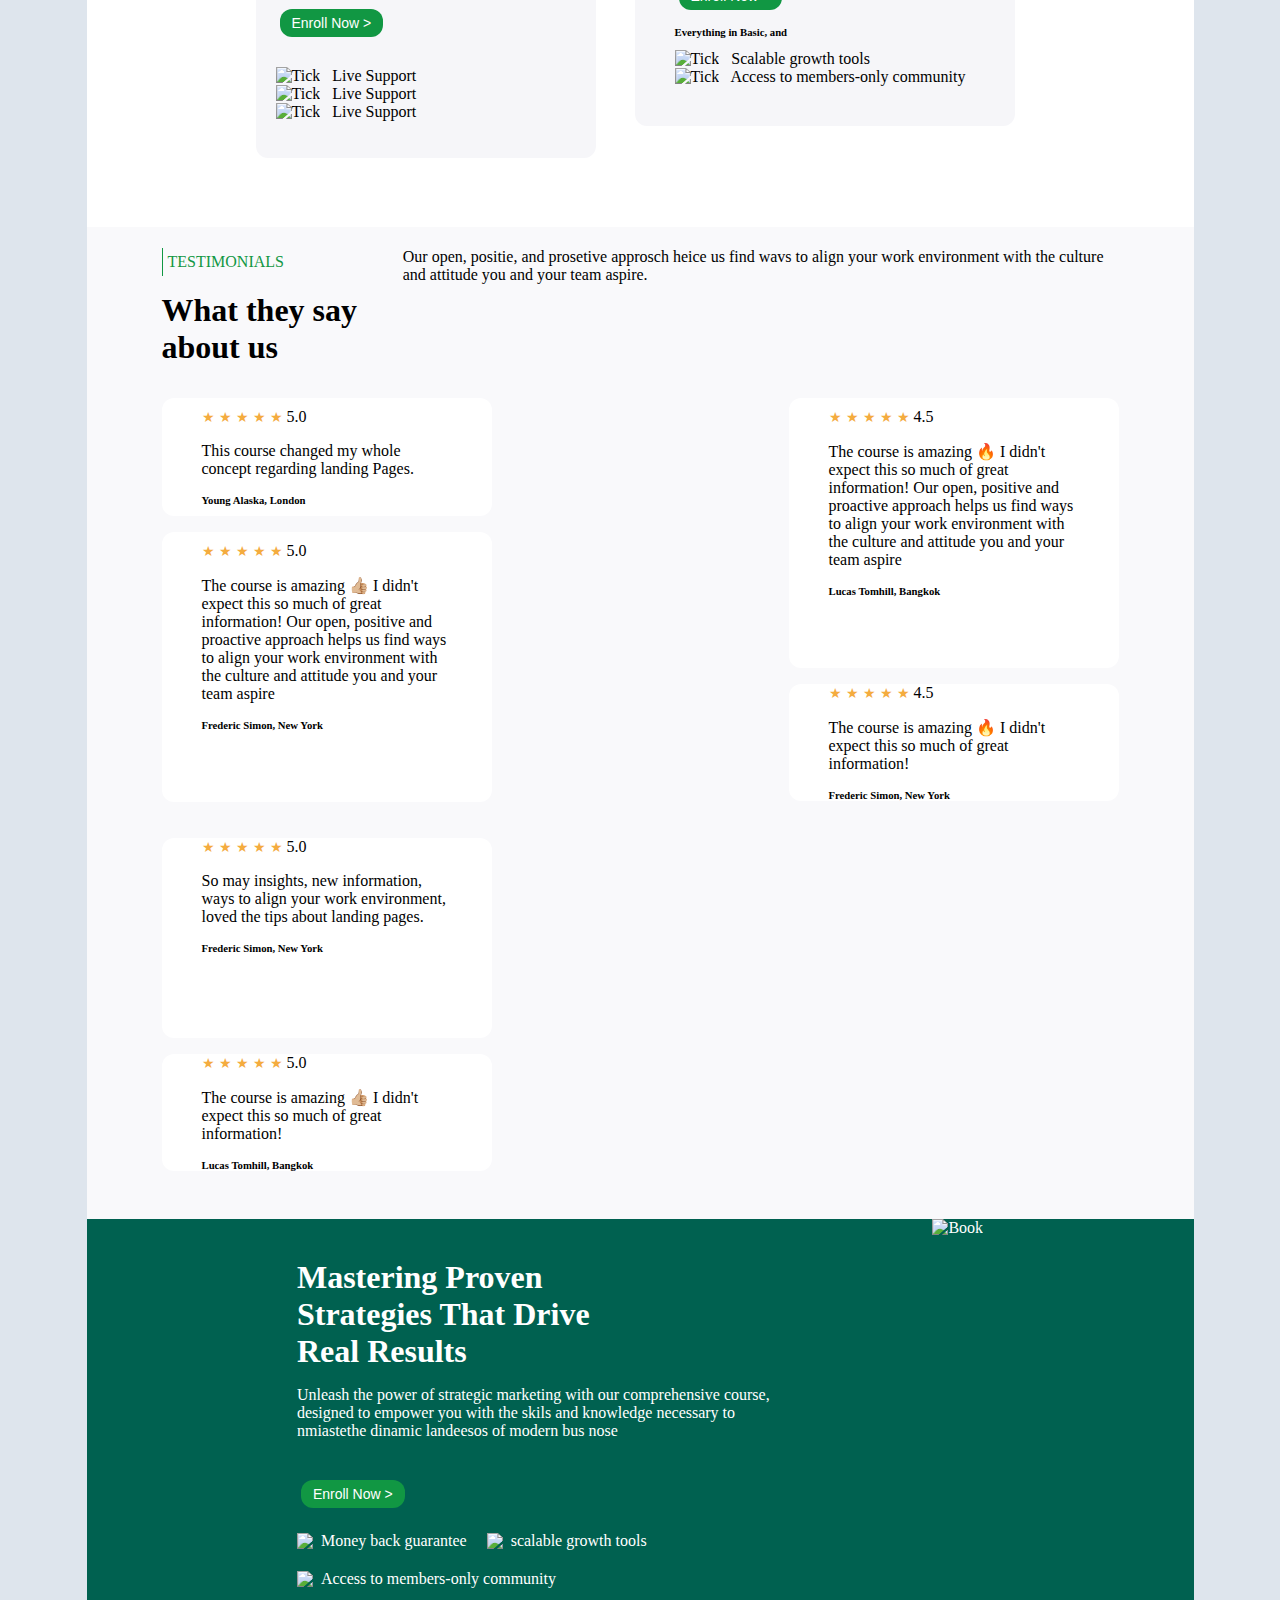
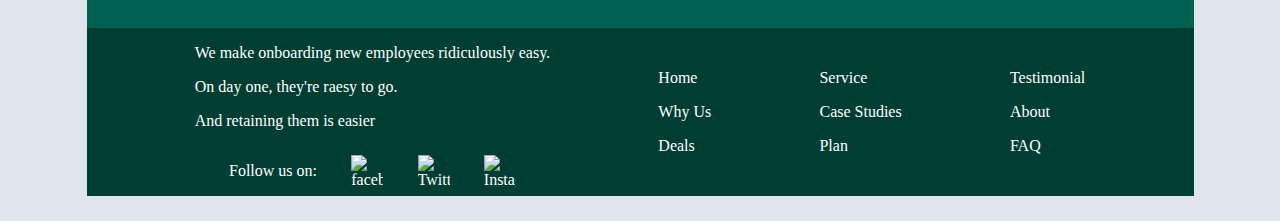
==== commit 5790bc61: "Added feature" ====
--- a/sample3.html
+++ b/sample3.html
@@ -34,7 +34,7 @@
     <div class="tool">
       <div class="market">
         <div>
-          <p>| THE MARKETING TOOLKIT</p>
+          <p class="headingall">THE MARKETING TOOLKIT</p>
           <h1>Mastering Proven</h1>
           <h1>Strategies That Drive</h1>
           <h1>Real Results</h1>
@@ -132,7 +132,7 @@
       </div>
       <div>
         <div class="courseab">
-          <p>| ABOUT THE COURSE</p>
+          <p class="headingall">ABOUT THE COURSE</p>
           <h1>Journey into Marketing</h1>
           <h1>Mastery: Unveiling The</h1>
           <h1>Marketing Toolkit</h1>
@@ -155,7 +155,7 @@
     </div>
     <div class="sum">
       <div class="summary">
-        <p>| COURSE SUMMARY</p>
+        <p class="headingall">COURSE SUMMARY</p>
         <h1>Navigating The Marketing landscape:</h1>
         <h1>Your Roadmap to Success</h1>
       </div>
@@ -191,7 +191,7 @@
     <div class="empower">
       <div>
         <div>
-          <p>| WHAT YOU'LL LEARN</p>
+          <p class="headingall">WHAT YOU'LL LEARN</p>
           <h1>Empower Your Skills:</h1>
           <h1>Unveiling the Proficiencies</h1>
           <h1>You'll Master</h1>
@@ -233,7 +233,7 @@
     </div>
     <div class="pricing">
       <div class="palign">
-        <p>| PRICING</p>
+        <p class="headingall">PRICING</p>
         <h1>Choose the pricing that</h1>
         <h1>works best for you</h1>
       </div>
@@ -250,6 +250,9 @@
           </ul>
         </div>
         <div class="pricing3">
+          <div class="icon-cont">
+            <img class="top-icon" src="../Contents/images/Badge-removebg-preview.png" alt="Tick" class="top-icon">
+          </div>
           <h3>One-Time Payment</h3>
           <p>Scale product research and learning across your company</p>
           <h3>$299<sub>(save 20%)</sub></h3>
@@ -268,7 +271,7 @@
       <div class="aboutus">
         <div class="aboutus1">
           <div>
-            <p>| TESTIMONIALS</p>
+            <p class="headingall">TESTIMONIALS</p>
             <h1>What they say about us</h1>
           </div>
           <div>
@@ -277,8 +280,8 @@
               the culture and attitude you and your team aspire.</p>
           </div>
         </div>
-        <div>
-          <div class="aboutus2">
+        <div class="aboutuslast">
+          <div class="aboutus22">
             <div class="aboutus3">
               <div>
                 <span class="yellow-star">&#9733;</span>
@@ -303,70 +306,72 @@
                 <span class="yellow-star">&#9733;</span>
                 <span class="yellow-star">&#9733;</span>
                 <span>5.0</span>
+              </div>
+              <div>
+              </div>
+              <p>The course is amazing 👍🏼 I didn't expect this so much of great information! Our
+                open,
+                positive and proactive approach helps us find ways to align your work environment
+                with
+                the
+                culture and attitude you and your team aspire</p>
+              <div>
+                <h6>Frederic Simon, New York</h6>
+              </div>
+            </div>
+          </div>
+          <div class="aboutus22">
+            <div class="aboutus5">
+              <div>
+                <span class="yellow-star">&#9733;</span>
+                <span class="yellow-star">&#9733;</span>
+                <span class="yellow-star">&#9733;</span>
+                <span class="yellow-star">&#9733;</span>
+                <span class="yellow-star">&#9733;</span>
+                <span>4.5</span>
               </div>
               <div>
                 <p>The course is amazing 🔥 I didn't expect this so much of great information! Our open,
                   positive and proactive approach helps us find ways to align your work environment
                   with
                   the
-                  culture and attitude you and your team aspire.</p>
+                  culture and attitude you and your team aspire</p>
+              </div>
+              <div>
+                <h6>Lucas Tomhill, Bangkok</h6>
+              </div>
+            </div>
+            <div class="aboutus6">
+              <div>
+                <span class="yellow-star">&#9733;</span>
+                <span class="yellow-star">&#9733;</span>
+                <span class="yellow-star">&#9733;</span>
+                <span class="yellow-star">&#9733;</span>
+                <span class="yellow-star">&#9733;</span>
+                <span>4.5</span>
+              </div>
+              <div>
+                <p>The course is amazing 🔥 I didn't expect this so much of great information!</p>
               </div>
               <div>
                 <h6>Frederic Simon, New York</h6>
               </div>
             </div>
-            <div class="aboutus5">
-              <div>
-                <span class="yellow-star">&#9733;</span>
-                <span class="yellow-star">&#9733;</span>
-                <span class="yellow-star">&#9733;</span>
-                <span class="yellow-star">&#9733;</span>
-                <span class="yellow-star">&#9733;</span>
-                <span>4.5</span>
+          </div>
+          <div>
+            <div class="aboutus7">
+              <div>
+                <span class="yellow-star">&#9733;</span>
+                <span class="yellow-star">&#9733;</span>
+                <span class="yellow-star">&#9733;</span>
+                <span class="yellow-star">&#9733;</span>
+                <span class="yellow-star">&#9733;</span>
+                <span>5.0</span>
               </div>
               <div>
                 <p>So may insights, new information, ways to align your work environment, loved the tips
                   about
                   landing pages.</p>
-              </div>
-              <div>
-                <h6>Lucas Tomhill, Bangkok</h6>
-              </div>
-            </div>
-          </div>
-          <div class="aboutus2">
-            <div class="aboutus6">
-              <div>
-                <span class="yellow-star">&#9733;</span>
-                <span class="yellow-star">&#9733;</span>
-                <span class="yellow-star">&#9733;</span>
-                <span class="yellow-star">&#9733;</span>
-                <span class="yellow-star">&#9733;</span>
-                <span>4.5</span>
-              </div>
-              <div>
-                <p>The course is amazing 👍🏼 I didn't expect this so much of great information! Our
-                  open,
-                  positive and proactive approach helps us find ways to align your work environment
-                  with
-                  the
-                  culture and attitude you and your team aspire.</p>
-              </div>
-              <div>
-                <h6>Frederic Simon, New York</h6>
-              </div>
-            </div>
-            <div class="aboutus7">
-              <div>
-                <span class="yellow-star">&#9733;</span>
-                <span class="yellow-star">&#9733;</span>
-                <span class="yellow-star">&#9733;</span>
-                <span class="yellow-star">&#9733;</span>
-                <span class="yellow-star">&#9733;</span>
-                <span>5.0</span>
-              </div>
-              <div>
-                <p>The course is amazing 🔥 I didn't expect this so much of great information!</p>
               </div>
               <div>
                 <h6>Frederic Simon, New York</h6>
--- a/style3.css
+++ b/style3.css
@@ -1,29 +1,37 @@
 body {
-    background-color: rgb(222, 229, 237); 
+    background-color: rgb(222, 229, 237);
     margin: 25px;
     padding: 0;
 }
-h1, h2, h3, h4, h5, h6 {
-    margin: 0;
-    padding: 0;
-}
-
-.mbody{
+
+h1,
+h2,
+h3,
+h4,
+h5,
+h6 {
+    margin: 0;
+    padding: 0;
+}
+
+.mbody {
     background-color: white;
-	width: 90%;
-	margin: auto;
-	padding: 0;
-	display: flex;
-	flex-direction: column;
-	align-content: space-between;
+    width: 90%;
+    margin: auto;
+    padding: 0;
+    display: flex;
+    flex-direction: column;
+    align-content: space-between;
     box-sizing: border-box;
 }
-.sec1{
+
+.sec1 {
     background-color: #004d3f;
     color: white;
     text-align: center;
     margin-bottom: 2em;
 }
+
 nav {
     display: flex;
     justify-content: space-between;
@@ -36,6 +44,7 @@
     margin: 0;
     box-sizing: border-box;
 }
+
 .list1 {
     display: flex;
     padding: 0px;
@@ -44,36 +53,38 @@
     align-items: center;
 }
 
-.list2{
+.list2 {
     display: flex;
     padding: 0px;
     margin: 0;
     list-style: none;
 }
 
-nav li, a {
+nav li,
+a {
     display: block;
     color: rgb(0, 0, 0);
     text-decoration: none;
     font-size: 15px;
     cursor: grab;
 }
+
 .links {
     display: inline-block;
     list-style: none;
     padding: 5px 10px;
     position: relative;
 }
+
 nav li:hover a {
     color: #6ec18e;
 }
 
-.button1
-{
+.button1 {
     background-color: white;
     font-size: 14px;
     border: 0.5px solid black;
-    border-radius: 12px; 
+    border-radius: 12px;
     color: black;
     padding: 5px 10px;
     text-align: center;
@@ -82,15 +93,17 @@
     margin-right: 4px;
     cursor: pointer;
 }
+
 .button1:hover {
-    background-color: #f0f0f0; 
+    background-color: #f0f0f0;
     color: #000;
 }
-.button2{
+
+.button2 {
     background-color: #6ec18e;
     font-size: 14px;
     border: none;
-    border-radius: 12px; 
+    border-radius: 12px;
     color: white;
     padding: 5px 10px;
     text-align: center;
@@ -99,29 +112,34 @@
     margin-right: 4px;
     cursor: pointer;
 }
+
 .button2:hover {
     background-color: #5aa378;
 }
-.market{
+
+.market {
     padding: 40px 0px;
     text-align: left;
     display: flex;
-    flex-direction: column; 
-    gap: 20px; 
+    flex-direction: column;
+    gap: 20px;
     max-width: 500px;
 }
-.tool{
+
+.tool {
     display: flex;
     justify-content: space-evenly;
     margin: 5px 75px;
     margin-bottom: 1em;
     flex-wrap: wrap;
 }
-.book{
+
+.book {
     width: auto;
     height: auto;
 }
-.tool button{
+
+.tool button {
     background-color: #119743;
     font-size: 14px;
     border: none;
@@ -133,10 +151,11 @@
     margin: 4px;
     cursor: pointer;
     border-radius: 12px;
-    width: fit-content; 
-    min-width: 100px; 
-}
-.tool ul{
+    width: fit-content;
+    min-width: 100px;
+}
+
+.tool ul {
     list-style: none;
     margin: 0;
     padding: 0;
@@ -145,47 +164,55 @@
     gap: 10px;
     align-items: center;
 }
+
 .tool ul li {
     display: flex;
-    align-items: center; 
-}
+    align-items: center;
+}
+
 .iconprice {
-    margin-right: 8px; 
-}
-.about{
-    margin-bottom: 2em;
-}
-.about h3{
-    margin: 5px 75px;
-    margin-bottom: 2em;
-
-}
+    margin-right: 8px;
+}
+
+.about {
+    margin-bottom: 2em;
+}
+
+.about h3 {
+    margin: 5px 75px;
+    margin-bottom: 2em;
+
+}
+
 .about1 {
     display: flex;
-    justify-content: space-evenly; 
-    margin: 5px 75px;
-    flex-wrap: wrap;
-}
+    justify-content: space-evenly;
+    margin: 5px 75px;
+    flex-wrap: wrap;
+}
+
 .yellow-star {
-    color: #f4ac3f; 
+    color: #f4ac3f;
     font-size: 14px;
 }
 
-.about2, .about4 {
+.about2,
+.about4 {
     background-color: #f6f6f9;
-    font-weight: normal; 
-    display: flex;
-    flex-direction: column;
-    border-radius: 12px;
-    padding: 20px; 
+    font-weight: normal;
+    display: flex;
+    flex-direction: column;
+    border-radius: 12px;
+    padding: 20px;
     margin: 0px 10px;
     margin-bottom: 2em;
     justify-content: center;
     max-width: 300px;
 }
-.about3{
+
+.about3 {
     background-color: #f6f6f9;
-    font-weight: normal; 
+    font-weight: normal;
     display: flex;
     flex-direction: column;
     border-radius: 12px;
@@ -193,10 +220,10 @@
     justify-content: center;
     padding: 20px;
     max-width: 300px;
-    
-}
-
-.feature{
+
+}
+
+.feature {
     background-color: #1a9c4b;
     color: white;
     text-align: center;
@@ -204,17 +231,19 @@
     height: 150px;
     align-content: center;
 }
-.feature1{
+
+.feature1 {
     display: flex;
     justify-content: space-evenly;
     flex-wrap: wrap;
 }
-.feature1 p{
+
+.feature1 p {
     font-size: 20px;
     font-weight: 900;
 }
 
-.course{
+.course {
     display: flex;
     justify-content: space-between;
     margin: 5px 75px;
@@ -222,7 +251,8 @@
     gap: 20px;
     flex-wrap: wrap;
 }
-.course button{
+
+.course button {
     background-color: #119743;
     font-size: 10px;
     border: none;
@@ -236,37 +266,45 @@
     border-radius: 20px;
     margin-bottom: 2em;
 }
-.course1{
+
+.course1 {
     display: flex;
     flex-direction: row;
     flex-wrap: wrap;
     max-width: 450px;
     font-size: 12px;
 }
+
 .course img {
     max-width: 100%;
     width: 80%;
 }
-.courseab{
+
+.courseab {
     max-width: 550px;
 }
-.sum{
+
+.sum {
     background-color: #F9F9FB;
 }
-.summary{
-    margin: 5px 75px;
-}
-.summary1{
+
+.summary {
+    margin: 5px 75px;
+}
+
+.summary1 {
     display: flex;
     justify-content: space-between;
     margin: 5px 75px;
     margin-bottom: 3em;
     flex-wrap: wrap;
 }
-.space{
-    padding: 30px;
-}
-.summary2{
+
+.space {
+    padding: 40px;
+}
+
+.summary2 {
     display: flex;
     background-color: #004d3f;
     border-radius: 12px;
@@ -274,18 +312,24 @@
     padding: 10px 20px;
     margin: 10px;
     position: relative;
-    max-width: 800px; 
+    max-width: 800px;
 }
 
 .summary2 h5 {
-    transform: rotate(-90deg); 
-    transform-origin: left bottom; 
-    white-space: nowrap; 
-    position: absolute; 
-    left: 30px; 
-    bottom: 10px; 
-    margin: 10px; 
-    padding: 0;
+    transform: rotate(-90deg);
+    transform-origin: left bottom;
+    white-space: nowrap;
+    position: absolute;
+    left: 30px;
+    bottom: 10px;
+    margin: 10px;
+    padding: 0;
+}
+
+.rotated-text {
+
+    padding: 20px;
+    border-right: 0.1px solid white;
 }
 
 .summary3 {
@@ -300,46 +344,49 @@
 }
 
 .summary3 h5 {
-    transform: rotate(-90deg); 
-    transform-origin: left bottom; 
+    transform: rotate(-90deg);
+    transform-origin: left bottom;
     white-space: nowrap;
-    position: absolute; 
-    left: 30px; 
-    bottom: 10px; 
-    margin: 0; 
-    padding: 0; 
-}
-.summary2 button{
-background-color: #119743;
-font-size: 10px;
-border: none;
-color: white;
-padding: 10px 20px;
-text-align: center;
-text-decoration: none;
-display: inline-block;
-margin: 4px;
-cursor: pointer;
-border-radius: 20px;
-}
-
-.empower{
+    position: absolute;
+    left: 30px;
+    bottom: 10px;
+    margin: 0;
+    padding: 0;
+}
+
+.summary2 button {
+    background-color: #119743;
+    font-size: 10px;
+    border: none;
+    color: white;
+    padding: 10px 20px;
+    text-align: center;
+    text-decoration: none;
+    display: inline-block;
+    margin: 4px;
+    cursor: pointer;
+    border-radius: 20px;
+}
+
+.empower {
     display: flex;
     justify-content: space-between;
     margin: 5px 75px;
     margin-bottom: 1em;
     flex-wrap: wrap;
 }
-.text-1{
+
+.text-1 {
     color: gray;
 }
 
-.empower ul{
+.empower ul {
     list-style: none;
     margin: 0;
     padding: 0;
 }
-.charge{
+
+.charge {
     background-color: #1a9c4b;
     color: white;
     margin-bottom: 2em;
@@ -349,7 +396,8 @@
     align-items: center;
     flex-wrap: wrap;
 }
-.charge button{
+
+.charge button {
     background-color: #ffffff;
     font-size: 10px;
     border: none;
@@ -362,33 +410,48 @@
     cursor: pointer;
     border-radius: 20px;
 }
-.pricing{
+
+.pricing {
     margin: 5px 75px;
     margin-bottom: 2em;
 }
 
 .pricing1 {
     display: flex;
-    justify-content: space-evenly; 
-    margin: 5px 75px;
-    flex-wrap: wrap;
-}
-.pricing3{
+    justify-content: space-evenly;
+    margin: 5px 75px;
+    flex-wrap: wrap;
+}
+
+.pricing3 {
     background-color: #f6f6f9;
-    font-weight: normal; 
-    display: flex;
-    flex-direction: column;
-    border-radius: 12px;
-    padding: 40px; 
+    font-weight: normal;
+    display: flex;
+    flex-direction: column;
+    border-radius: 12px;
+    padding: 40px;
     margin: 10px 20px;
     margin-bottom: 4em;
     justify-content: space-evenly;
     gap: 12px;
     max-width: 300px;
-}
-.pricing2{
+    position: relative;
+}
+
+.icon-cont {
+    position: absolute;
+    top: -10px;
+    right: -20px;
+}
+
+.top-icon {
+    width: 80px;
+    height: 35px;
+}
+
+.pricing2 {
     background-color: #f6f6f9;
-    font-weight: normal; 
+    font-weight: normal;
     display: flex;
     flex-direction: column;
     border-radius: 12px;
@@ -399,149 +462,175 @@
     gap: 10px;
     max-width: 300px;
 }
-.pricing button{
+
+.pricing button {
     background-color: #119743;
     font-size: 14px;
     border: none;
     color: white;
-    padding: 6px 12px; 
+    padding: 6px 12px;
     text-align: center;
     text-decoration: none;
     display: inline-block;
     margin: 4px;
     cursor: pointer;
     border-radius: 12px;
-    width: fit-content; 
-    min-width: 100px; 
-    }
-.pricing ul{
+    width: fit-content;
+    min-width: 100px;
+}
+
+.pricing ul {
     list-style: none;
     margin: 0;
     padding: 0;
 }
-.us{
+
+.us {
     background-color: #f9f9fb;
 }
-.aboutus{
-    
-    margin-bottom: 2em; 
-    margin: 5px 75px;
-}
-.aboutus1{
+
+.aboutus {
+    margin-bottom: 2em;
+    margin: 5px 75px;
+}
+
+.aboutus1 {
     display: flex;
     justify-content: space-between;
     margin-bottom: 2em;
 }
-.aboutus2{
-    display: flex;
-    justify-content: space-evenly; 
-    margin-bottom: 2em;
-    flex-wrap: wrap;
-    
-}
-
-.aboutus2 > div, .aboutus4 > div{
-    padding: 1em 1em;
-}
-
-.aboutus3{
+
+.aboutus2 {
+    display: flex;
+    justify-content: space-between;
+    margin-bottom: 2em;
+    flex-wrap: wrap;
+    gap: 20px;
+}
+
+.aboutuslast {
+    display: flex;
+    justify-content: space-between;
+    margin-bottom: 2em;
+    gap: 20px;
+    flex-wrap: wrap;
+}
+
+.aboutus3 {
     background-color: white;
-    font-weight: normal; 
-    display: flex;
-    flex-direction: column;
-    border-radius: 12px;
-    margin: 0px 20px;
+    font-weight: normal;
+    display: flex;
+    flex-direction: column;
+    border-radius: 12px;
+    max-width: 500px;
+    width: 250px;
+    padding: 10px 40px;
+    text-align: left;
     margin-bottom: 1em;
-    justify-content:center;
     flex: 1 1 auto;
-    max-width: 250px; 
     overflow-wrap: break-word;
+
+}
+
+.aboutus4 {
+    background-color: white;
+    font-weight: normal;
+    display: flex;
+    flex-direction: column;
+    border-radius: 12px;
+    max-width: 500px;
+    width: 250px;
+    padding: 10px 40px;
     text-align: left;
-}
-.aboutus4{
-    background-color: #ffffff;
-    font-weight: normal; 
-    display: flex;
-    flex-direction: column;
-    border-radius: 12px;
-    margin: 0px 10px;
-    justify-content:center;
+    margin-bottom: 1em;
     flex: 1 1 auto;
-    max-width: 250px; 
     overflow-wrap: break-word;
+    min-height: 250px;
+
+}
+
+.aboutus5 {
+    background-color: white;
+    font-weight: normal;
+    display: flex;
+    flex-direction: column;
+    border-radius: 12px;
+    max-width: 500px;
+    width: 250px;
+    padding: 10px 40px;
     text-align: left;
-    
-}
-.aboutus5{
-    background-color: #ffffff;
-    font-weight: normal; 
-    display: flex;
-    flex-direction: column;
-    border-radius: 12px;
-    margin: 0px 20px;
     margin-bottom: 1em;
-    justify-content:center;
     flex: 1 1 auto;
-    max-width: 250px;  
     overflow-wrap: break-word;
+    min-height: 250px;
+}
+
+.aboutus6 {
+    background-color: white;
+    font-weight: normal;
+    display: flex;
+    flex-direction: column;
+    border-radius: 12px;
+    max-width: 500px;
+    width: 250px;
+    padding: 0px 40px;
     text-align: left;
-}
-.aboutus6{
-    background-color: #ffffff;
-    font-weight: normal; 
-    display: flex;
-    flex-direction: column;
-    border-radius: 12px;
-    margin: 5px 10px;
-    justify-content:center;
+    margin-bottom: 1em;
     flex: 1 1 auto;
-    max-width: 250px; 
     overflow-wrap: break-word;
+}
+
+.aboutus7 {
+    background-color: white;
+    font-weight: normal;
+    display: flex;
+    flex-direction: column;
+    border-radius: 12px;
+    max-width: 500px;
+    width: 250px;
+    padding: 0px 40px;
     text-align: left;
-}
-.aboutus7{
-    background-color: #ffffff;
-    font-weight: normal; 
-    display: flex;
-    flex-direction: column;
-    border-radius: 12px;
-    margin: 5px 10px;
-    justify-content:center;
+    margin-bottom: 1em;
     flex: 1 1 auto;
-    max-width: 250px; 
     overflow-wrap: break-word;
+    min-height: 200px;
+
+}
+
+.aboutus8 {
+    background-color: white;
+    font-weight: normal;
+    display: flex;
+    flex-direction: column;
+    border-radius: 12px;
+    max-width: 500px;
+    width: 250px;
+    padding: 0px 40px;
     text-align: left;
-    
-}
-.aboutus8{
-    background-color: #ffffff;
-    font-weight: normal; 
-    display: flex;
-    flex-direction: column;
-    border-radius: 12px;
-    margin: 5px 10px;
-    justify-content:center;
+    margin-bottom: 1em;
     flex: 1 1 auto;
-    max-width: 250px; 
     overflow-wrap: break-word;
-    text-align: left;
-}
-.toolf{
+}
+
+.toolf {
     background-color: #006150;
     color: white;
 }
-.toolf1{
+
+.toolf1 {
     background-color: #003d32;
     margin: 0;
     padding: 0;
     color: white;
 }
-.toolf2{
+
+.toolf2 {
     display: flex;
     justify-content: space-evenly;
     align-items: center;
 }
-.tool3{
+
+.tool3 {
     display: flex;
     justify-content: space-evenly;
     margin: 0px 75px;
@@ -549,7 +638,7 @@
 }
 
 
-.tool3 button{
+.tool3 button {
     background-color: #119743;
     font-size: 14px;
     border: none;
@@ -561,10 +650,11 @@
     margin: 4px;
     cursor: pointer;
     border-radius: 12px;
-    width: fit-content; 
-    min-width: 100px; 
-}
-.tool3 ul{
+    width: fit-content;
+    min-width: 100px;
+}
+
+.tool3 ul {
     list-style: none;
     margin: 0;
     padding: 0;
@@ -573,349 +663,205 @@
     gap: 20px;
     align-items: center;
 }
+
 .tool3 ul li {
     display: flex;
-    align-items: center; 
+    align-items: center;
 }
 
 .iconprice {
-    width: 16px; 
-    height: 16px; 
-} 
-.iconfoot{
+    width: 16px;
+    height: 16px;
+}
+
+.iconfoot {
     width: 32px;
     height: 32px;
 }
-.palign{
-    margin-bottom: 2em;
+
+.palign {
+    margin-bottom: 2em;
+}
+
+.headingall {
+    border-left: 1px solid #119743;
+    color: #119743;
+    padding: 5px;
 }
 
 @media screen and (max-width: 900px) {
     body {
         min-width: 650px;
     }
-    .sec1{
+
+    .sec1 {
         font-size: 12px;
     }
-    
-    nav li, a {
+
+    nav li,
+    a {
         font-size: 12px;
     }
+
     .links {
         padding: 0px 10px;
     }
-    .button1
-    {
-        font-size: 12px;   
-    }
-    .button2{
+
+    .button1 {
         font-size: 12px;
     }
-    .market{
+
+    .button2 {
+        font-size: 12px;
+    }
+
+    .market {
         padding: 0px 10px;
-        gap: 30px; 
-    }
-    .tool{
+        gap: 30px;
+    }
+
+    .tool {
         display: flex;
         justify-content: space-evenly;
         margin: 5px 75px;
         margin-bottom: 1em;
         flex-wrap: wrap
     }
-    .book{
+
+    .book {
         width: 100%;
         height: 100%;
     }
-    .tool button{
+
+    .tool button {
         font-size: 16px;
         border: none;
         padding: 10px 12px;
         margin: 0;
         border-radius: 12px;
     }
-    .tool ul{
+
+    .tool ul {
         gap: 2px;
     }
-    .about{
+
+    .about {
         margin-bottom: 2em;
     }
-    .about h3{
+
+    .about h3 {
         margin: 5px 75px;
         margin-bottom: 2em;
-    
-    }
-    .about2, .about4 {
+
+    }
+
+    .about2,
+    .about4 {
         margin: 10px 20px;
         max-width: 500px;
     }
-    .about3{
+
+    .about3 {
         margin: 10px 20px;
         max-width: 500px;
     }
-    
-    /* .sum{
-        background-color: #F9F9FB;
-    }
-    .summary{
-        margin: 5px 75px;
-    }
-    .summary1{
-        display: flex;
-        justify-content: space-between;
-        margin: 5px 75px;
-        margin-bottom: 3em;
-        flex-wrap: wrap;
-    }
-    .space{
-        padding: 30px;
-    }
-    .summary2{
-        display: flex;
-        background-color: #004d3f;
-        border-radius: 12px;
-        color: white;
+
+ 
+    .space {
+        padding: 5px;
+    }
+    
+    .summary2 {
+        padding: 0px 10px;
+        max-width: 280px;
+    }
+    
+    .summary2 h5 {
+        font-size: 10px;
+    }
+    .summary2 p{
+        font-size: 12px;
+    }
+    .summary2 img{
+        width: 80px;
+        height: 95%;
+    }
+    .summary2 h2 {
+        font-size: 20px;
+    }
+    .rotated-text {
+        padding: 10px;
+    }
+    
+    
+    .summary3 h5 {
+        font-size: 10px;
+    }
+    
+    .summary2 button {
+        font-size: 8px;
+        margin: 2px;
+    }
+
+    .charge h1{
+    font-size: 24px;
+    }
+    .charge p{
+        font-size: 12px;
+    }
+    
+    .charge button {
+        background-color: #ffffff;
+        font-size: 10px;
+        border: none;
+        color: #1a9c4b;
         padding: 10px 20px;
-        margin: 10px;
-        position: relative;
-        max-width: 800px; 
-    }
-    
-    .summary2 h5 {
-        transform: rotate(-90deg); 
-        transform-origin: left bottom; 
-        white-space: nowrap; 
-        position: absolute; 
-        left: 30px; 
-        bottom: 10px; 
-        margin: 10px; 
-        padding: 0;
-    }
-    
-    .summary3 {
-        background-color: #e3f0e9;
-        border-radius: 12px;
-        color: #b3dbc3;
-        padding: 10px 20px;
-        margin: 10px;
-        display: flex;
-        justify-content: center;
-        position: relative;
-    }
-    
-    .summary3 h5 {
-        transform: rotate(-90deg); 
-        transform-origin: left bottom; 
-        white-space: nowrap;
-        position: absolute; 
-        left: 30px; 
-        bottom: 10px; 
-        margin: 0; 
-        padding: 0; 
-    }
-    .summary2 button{
-    background-color: #119743;
-    font-size: 10px;
-    border: none;
-    color: white;
-    padding: 10px 20px;
-    text-align: center;
-    text-decoration: none;
-    display: inline-block;
-    margin: 4px;
-    cursor: pointer;
-    border-radius: 20px;
-    } */
-    
-    .charge{
-        height: 150px;
-        flex-wrap: nowrap;
-    }
-    .charge h1{
-        font-size: 24px;
-    }
-    .charge button{
-        font-size: 8px;
-        padding: 5px 10px;
-    }
-    .pricing{
-        margin: 5px 75px;
-        margin-bottom: 2em;
-    }
-    
-    .us{
-        background-color: #f9f9fb;
-    }
-    .aboutus{
-        
-        margin-bottom: 2em; 
-        margin: 5px 75px;
-    }
-    .aboutus1{
-        display: flex;
-        justify-content: space-between;
-        margin-bottom: 2em;
-    }
-    .aboutus2{
-        display: flex;
-        justify-content: space-evenly; 
-        margin-bottom: 2em;
-        flex-wrap: wrap;
-        
-    }
-    
-    .aboutus2 > div, .aboutus4 > div{
-        padding: 1em 1em;
-    }
-    
-    .aboutus3{
-        background-color: white;
-        font-weight: normal; 
-        display: flex;
-        flex-direction: column;
-        border-radius: 12px;
-        margin: 0px 20px;
-        margin-bottom: 1em;
-        justify-content:center;
-        flex: 1 1 auto;
-        max-width: 250px; 
-        overflow-wrap: break-word;
-        text-align: left;
-    }
-    .aboutus4{
-        background-color: #ffffff;
-        font-weight: normal; 
-        display: flex;
-        flex-direction: column;
-        border-radius: 12px;
-        margin: 0px 10px;
-        justify-content:center;
-        flex: 1 1 auto;
-        max-width: 250px; 
-        overflow-wrap: break-word;
-        text-align: left;
-        
-    }
-    .aboutus5{
-        background-color: #ffffff;
-        font-weight: normal; 
-        display: flex;
-        flex-direction: column;
-        border-radius: 12px;
-        margin: 0px 20px;
-        margin-bottom: 1em;
-        justify-content:center;
-        flex: 1 1 auto;
-        max-width: 250px;  
-        overflow-wrap: break-word;
-        text-align: left;
-    }
-    .aboutus6{
-        background-color: #ffffff;
-        font-weight: normal; 
-        display: flex;
-        flex-direction: column;
-        border-radius: 12px;
-        margin: 5px 10px;
-        justify-content:center;
-        flex: 1 1 auto;
-        max-width: 250px; 
-        overflow-wrap: break-word;
-        text-align: left;
-    }
-    .aboutus7{
-        background-color: #ffffff;
-        font-weight: normal; 
-        display: flex;
-        flex-direction: column;
-        border-radius: 12px;
-        margin: 5px 10px;
-        justify-content:center;
-        flex: 1 1 auto;
-        max-width: 250px; 
-        overflow-wrap: break-word;
-        text-align: left;
-        
-    }
-    .aboutus8{
-        background-color: #ffffff;
-        font-weight: normal; 
-        display: flex;
-        flex-direction: column;
-        border-radius: 12px;
-        margin: 5px 10px;
-        justify-content:center;
-        flex: 1 1 auto;
-        max-width: 250px; 
-        overflow-wrap: break-word;
-        text-align: left;
-    }
-    .toolf{
-        background-color: #006150;
-        color: white;
-    }
-    .toolf1{
-        background-color: #003d32;
-        margin: 0;
-        padding: 0;
-        color: white;
-    }
-    .toolf2{
-        display: flex;
-        justify-content: space-evenly;
-        align-items: center;
-    }
-    .tool3{
-        display: flex;
-        justify-content: space-evenly;
-        margin: 0px 75px;
-        flex-wrap: wrap;
-    }
-    
-    
-    .tool3 button{
-        background-color: #119743;
-        font-size: 14px;
-        border: none;
-        color: white;
-        padding: 6px 12px;
         text-align: center;
         text-decoration: none;
         display: inline-block;
         margin: 4px;
         cursor: pointer;
-        border-radius: 12px;
-        width: fit-content; 
-        min-width: 100px; 
-    }
-    .tool3 ul{
-        list-style: none;
-        margin: 0;
-        padding: 0;
-        display: flex;
-        flex-wrap: wrap;
-        gap: 20px;
-        align-items: center;
-    }
-    .tool3 ul li {
-        display: flex;
-        align-items: center; 
-    }
-    
-    .iconprice {
-        width: 16px; 
-        height: 16px; 
-    } 
-    .iconfoot{
-        width: 32px;
-        height: 32px;
-    }
-    .palign{
+        border-radius: 20px;
+    }
+    
+    .pricing3 {
+        gap: 10px;
+        max-width: 400px;
+    }
+    
+    .us {
+        background-color: #f9f9fb;
+    }
+    
+    .aboutus {
         margin-bottom: 2em;
-    }
-    
-    
-} 
-    
-
-
-
+        margin: 5px 75px;
+    }
+    
+    
+    .aboutus3 {
+        width: 350px;
+    }
+    
+    .aboutus4 {
+        width: 350px;
+    }
+    
+    .aboutus5 {
+        width: 350px;
+    }
+    
+    .aboutus6 {
+        width: 350px;
+    }
+    
+    .aboutus7 {
+        width: 350px;
+    
+    }
+    
+    .aboutus8 {
+        width: 350px;
+    }
+
+}